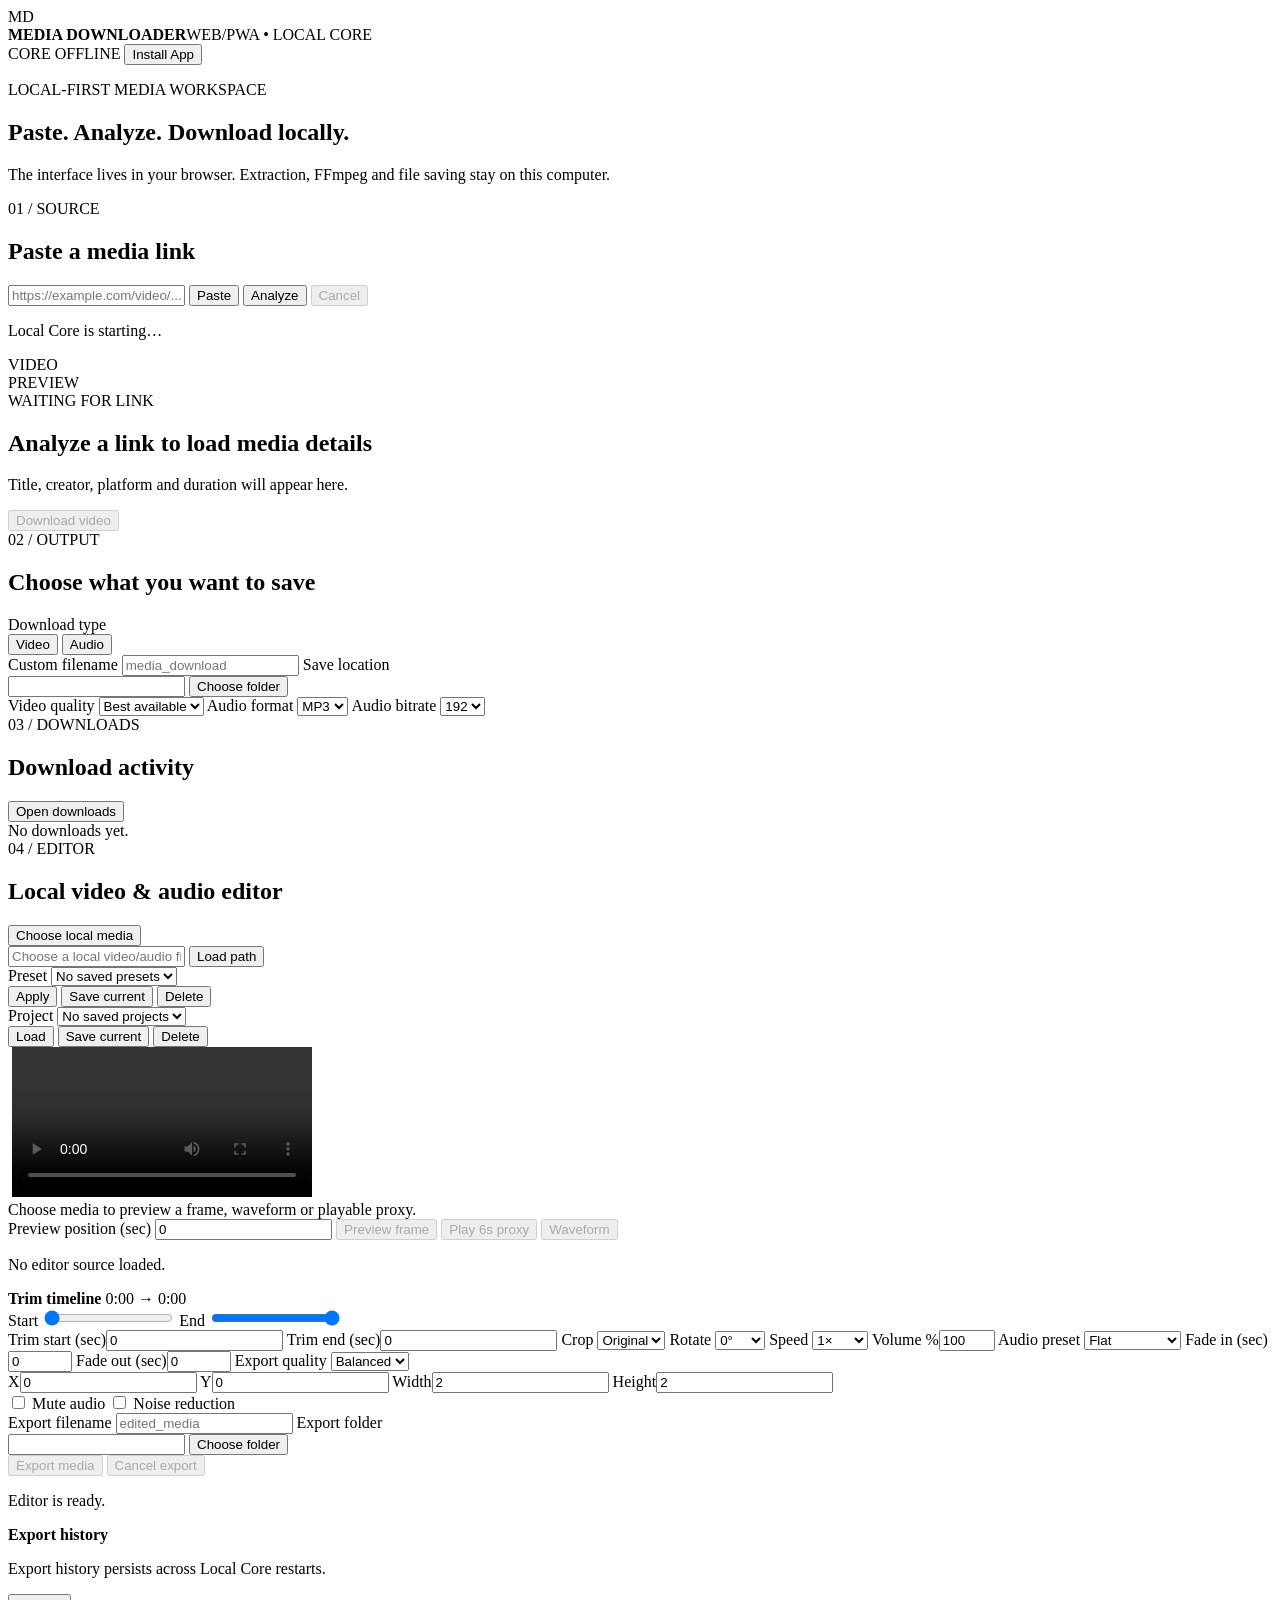
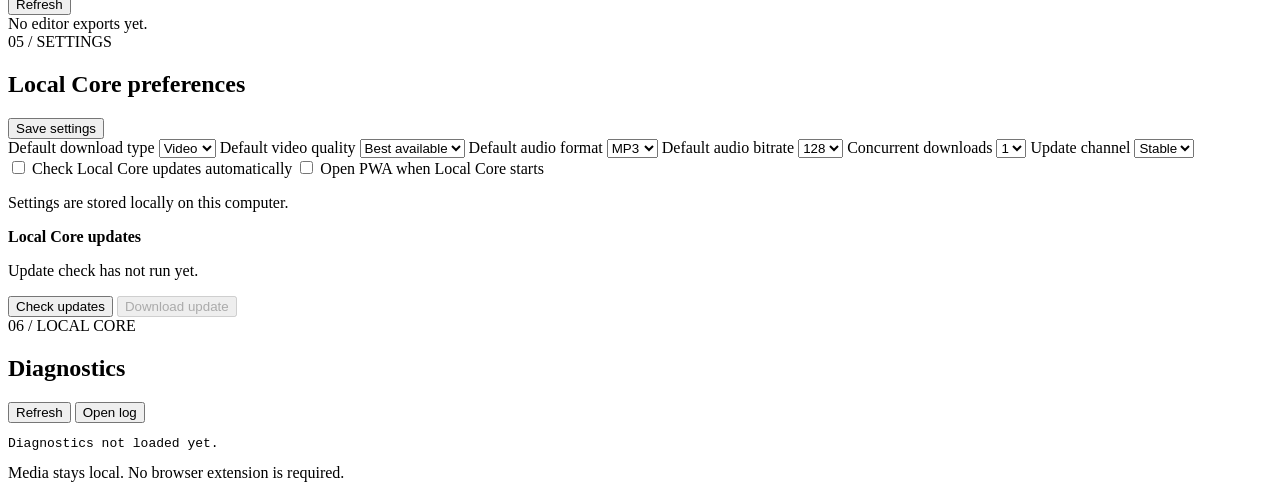
==== web_pwa/index.html @ ee3c769d "Phase 3C: add persistent editor projects, audio presets and visual crop Add reusable editor presets " ====
<!doctype html>
<html lang="en">
<head>
  <meta charset="utf-8" />
  <meta name="viewport" content="width=device-width,initial-scale=1,viewport-fit=cover" />
  <meta name="theme-color" content="#0b1323" />
  <meta name="description" content="Local-first Media Downloader PWA" />
  <link rel="manifest" href="/manifest.webmanifest" />
  <link rel="icon" href="/icon.svg" type="image/svg+xml" />
  <link rel="stylesheet" href="/styles.css" />
  <title>Media Downloader</title>
</head>
<body>
  <header class="topbar">
    <div class="brand">
      <div class="brandmark">MD</div>
      <div><strong>MEDIA DOWNLOADER</strong><span>WEB/PWA • LOCAL CORE</span></div>
    </div>
    <div class="top-actions">
      <span id="coreBadge" class="badge offline">CORE OFFLINE</span>
      <button id="installBtn" class="secondary hidden">Install App</button>
    </div>
  </header>

  <main class="shell">
    <section class="hero">
      <p class="eyebrow">LOCAL-FIRST MEDIA WORKSPACE</p>
      <h1>Paste. Analyze. Download locally.</h1>
      <p>The interface lives in your browser. Extraction, FFmpeg and file saving stay on this computer.</p>
    </section>

    <section class="card">
      <div class="section-head"><span>01 / SOURCE</span><h2>Paste a media link</h2></div>
      <div class="url-row">
        <input id="urlInput" type="url" placeholder="https://example.com/video/..." autocomplete="off" />
        <button id="pasteBtn" class="secondary">Paste</button>
        <button id="analyzeBtn" class="primary">Analyze</button>
        <button id="cancelAnalyzeBtn" class="secondary danger" disabled>Cancel</button>
      </div>
      <p id="analysisStatus" class="status-text">Local Core is starting…</p>
    </section>

    <section id="mediaCard" class="card media-card muted-card">
      <div class="preview" id="preview"><span>VIDEO<br/>PREVIEW</span></div>
      <div class="media-copy">
        <span id="mediaBadge" class="pill">WAITING FOR LINK</span>
        <h2 id="mediaTitle">Analyze a link to load media details</h2>
        <p id="mediaMeta">Title, creator, platform and duration will appear here.</p>
      </div>
      <button id="downloadBtn" class="download-cta" disabled>Download video</button>
    </section>

    <section class="card">
      <div class="section-head"><span>02 / OUTPUT</span><h2>Choose what you want to save</h2></div>
      <div class="settings-grid">
        <div>
          <label>Download type</label>
          <div class="segmented">
            <button id="videoMode" class="active">Video</button>
            <button id="audioMode">Audio</button>
          </div>
          <label>Custom filename</label>
          <input id="filenameInput" placeholder="media_download" />
          <label>Save location</label>
          <div class="folder-row">
            <input id="downloadDirInput" />
            <button id="chooseFolderBtn" class="secondary">Choose folder</button>
          </div>
        </div>
        <div class="settings-panel">
          <label>Video quality</label>
          <select id="qualitySelect"><option>Best available</option></select>
          <label>Audio format</label>
          <select id="audioFormatSelect"><option>MP3</option><option>M4A</option><option>WAV</option></select>
          <label>Audio bitrate</label>
          <select id="audioQualitySelect"><option>128</option><option selected>192</option><option>256</option><option>320</option></select>
        </div>
      </div>
    </section>

    <section class="card">
      <div class="downloads-head">
        <div class="section-head"><span>03 / DOWNLOADS</span><h2>Download activity</h2></div>
        <button id="openDownloadsBtn" class="secondary">Open downloads</button>
      </div>
      <div id="downloadsList" class="downloads-list">
        <div class="empty">No downloads yet.</div>
      </div>
    </section>

    <section id="editorCard" class="card">
      <div class="downloads-head">
        <div class="section-head"><span>04 / EDITOR</span><h2>Local video & audio editor</h2></div>
        <button id="chooseEditorFileBtn" class="primary">Choose local media</button>
      </div>

      <div class="editor-source-row">
        <input id="editorSourcePath" placeholder="Choose a local video/audio file or edit a completed download" />
        <button id="loadEditorPathBtn" class="secondary">Load path</button>
      </div>

      <div class="editor-library-bar">
        <div>
          <label>Preset</label>
          <select id="editorPresetSelect"><option value="">No saved presets</option></select>
          <div class="library-actions">
            <button id="applyEditorPresetBtn" class="secondary">Apply</button>
            <button id="saveEditorPresetBtn" class="secondary">Save current</button>
            <button id="deleteEditorPresetBtn" class="secondary danger">Delete</button>
          </div>
        </div>
        <div>
          <label>Project</label>
          <select id="editorProjectSelect"><option value="">No saved projects</option></select>
          <div class="library-actions">
            <button id="loadEditorProjectBtn" class="secondary">Load</button>
            <button id="saveEditorProjectBtn" class="secondary">Save current</button>
            <button id="deleteEditorProjectBtn" class="secondary danger">Delete</button>
          </div>
        </div>
      </div>

      <div class="editor-layout">
        <div class="editor-visual">
          <div id="editorPreviewShell" class="editor-preview-shell">
            <img id="editorPreviewImage" alt="" class="hidden" />
            <video id="editorPreviewVideo" class="hidden" controls playsinline preload="metadata"></video>
            <div id="editorCropOverlay" class="crop-overlay hidden" aria-label="Custom crop selection">
              <span class="crop-handle nw" data-crop-handle="nw"></span>
              <span class="crop-handle ne" data-crop-handle="ne"></span>
              <span class="crop-handle sw" data-crop-handle="sw"></span>
              <span class="crop-handle se" data-crop-handle="se"></span>
            </div>
            <div id="editorPreviewPlaceholder">Choose media to preview a frame, waveform or playable proxy.</div>
          </div>
          <div class="editor-preview-actions">
            <label>Preview position (sec)
              <input id="editorPreviewPosition" type="number" min="0" step="0.1" value="0" />
            </label>
            <button id="editorPreviewBtn" class="secondary" disabled>Preview frame</button>
            <button id="editorProxyBtn" class="secondary" disabled>Play 6s proxy</button>
            <button id="editorWaveformBtn" class="secondary" disabled>Waveform</button>
          </div>
          <p id="editorSourceMeta" class="status-text">No editor source loaded.</p>
        </div>

        <div class="editor-controls">
          <div class="timeline-panel">
            <div class="timeline-head">
              <strong>Trim timeline</strong>
              <span id="editorTimelineSummary">0:00 → 0:00</span>
            </div>
            <label>Start
              <input id="editorStartRange" type="range" min="0" max="1" step="0.05" value="0" />
            </label>
            <label>End
              <input id="editorEndRange" type="range" min="0" max="1" step="0.05" value="1" />
            </label>
          </div>

          <div class="editor-control-grid">
            <label>Trim start (sec)<input id="editorStart" type="number" min="0" step="0.1" value="0" /></label>
            <label>Trim end (sec)<input id="editorEnd" type="number" min="0" step="0.1" value="0" /></label>
            <label>Crop
              <select id="editorCrop">
                <option>Original</option><option>16:9</option><option>9:16</option><option>1:1</option><option>4:5</option><option>Custom</option>
              </select>
            </label>
            <label>Rotate
              <select id="editorRotate"><option>0°</option><option>90°</option><option>180°</option><option>270°</option></select>
            </label>
            <label>Speed
              <select id="editorSpeed"><option value="0.5">0.5×</option><option value="0.75">0.75×</option><option value="1" selected>1×</option><option value="1.25">1.25×</option><option value="1.5">1.5×</option><option value="2">2×</option></select>
            </label>
            <label>Volume %<input id="editorVolume" type="number" min="0" max="200" step="5" value="100" /></label>
            <label>Audio preset
              <select id="editorAudioPreset">
                <option>Flat</option><option>Voice Clarity</option><option>Bass Boost</option><option>Podcast</option><option>Music</option><option>Normalize</option>
              </select>
            </label>
            <label>Fade in (sec)<input id="editorFadeIn" type="number" min="0" max="60" step="0.1" value="0" /></label>
            <label>Fade out (sec)<input id="editorFadeOut" type="number" min="0" max="60" step="0.1" value="0" /></label>
            <label>Export quality
              <select id="editorQuality"><option>High</option><option selected>Balanced</option><option>Small</option></select>
            </label>
          </div>

          <div id="editorCustomCropPanel" class="custom-crop-panel hidden">
            <label>X<input id="editorCropX" type="number" min="0" step="2" value="0" /></label>
            <label>Y<input id="editorCropY" type="number" min="0" step="2" value="0" /></label>
            <label>Width<input id="editorCropWidth" type="number" min="2" step="2" value="2" /></label>
            <label>Height<input id="editorCropHeight" type="number" min="2" step="2" value="2" /></label>
          </div>

          <div class="editor-check-row">
            <label class="editor-check"><input id="editorMute" type="checkbox" /> Mute audio</label>
            <label class="editor-check"><input id="editorNoiseReduction" type="checkbox" /> Noise reduction</label>
          </div>

          <label>Export filename</label>
          <input id="editorOutputName" placeholder="edited_media" />

          <label>Export folder</label>
          <div class="folder-row">
            <input id="editorOutputDir" />
            <button id="chooseEditorOutputBtn" class="secondary">Choose folder</button>
          </div>

          <div class="editor-export-actions">
            <button id="editorExportBtn" class="download-cta" disabled>Export media</button>
            <button id="editorCancelExportBtn" class="secondary danger" disabled>Cancel export</button>
          </div>
          <div class="progress editor-export-progress"><span id="editorExportProgressBar" style="width:0%"></span></div>
          <p id="editorStatus" class="status-text">Editor is ready.</p>
        </div>
      </div>

      <div class="editor-history-head">
        <div>
          <strong>Export history</strong>
          <p>Export history persists across Local Core restarts.</p>
        </div>
        <button id="refreshEditorExportsBtn" class="secondary">Refresh</button>
      </div>
      <div id="editorExportsList" class="downloads-list editor-exports-list">
        <div class="empty">No editor exports yet.</div>
      </div>
    </section>

    <section class="card">
      <div class="downloads-head">
        <div class="section-head"><span>05 / SETTINGS</span><h2>Local Core preferences</h2></div>
        <button id="saveCoreSettingsBtn" class="primary">Save settings</button>
      </div>
      <div class="core-settings-grid">
        <label>Default download type
          <select id="defaultModeSelect"><option>Video</option><option>Audio</option></select>
        </label>
        <label>Default video quality
          <select id="defaultVideoQualitySelect">
            <option>Best available</option><option>1080p</option><option>720p</option><option>480p</option><option>360p</option>
          </select>
        </label>
        <label>Default audio format
          <select id="defaultAudioFormatSelect"><option>MP3</option><option>M4A</option><option>WAV</option></select>
        </label>
        <label>Default audio bitrate
          <select id="defaultAudioQualitySelect"><option>128</option><option>192</option><option>256</option><option>320</option></select>
        </label>
        <label>Concurrent downloads
          <select id="maxDownloadsSelect"><option>1</option><option>2</option><option>3</option><option>4</option><option>5</option><option>6</option></select>
        </label>
        <label>Update channel
          <select id="updateChannelSelect"><option value="stable">Stable</option><option value="beta">Beta</option></select>
        </label>
      </div>
      <div class="toggle-row">
        <label><input id="autoUpdateCheck" type="checkbox" /> Check Local Core updates automatically</label>
        <label><input id="openBrowserCheck" type="checkbox" /> Open PWA when Local Core starts</label>
      </div>
      <p id="settingsStatus" class="status-text">Settings are stored locally on this computer.</p>

      <div class="update-panel">
        <div>
          <strong>Local Core updates</strong>
          <p id="coreUpdateStatus">Update check has not run yet.</p>
        </div>
        <div class="diag-actions">
          <button id="checkCoreUpdateBtn" class="secondary">Check updates</button>
          <button id="downloadCoreUpdateBtn" class="secondary" disabled>Download update</button>
        </div>
      </div>
    </section>

    <section class="card compact-card">
      <div class="downloads-head">
        <div class="section-head"><span>06 / LOCAL CORE</span><h2>Diagnostics</h2></div>
        <div class="diag-actions">
          <button id="refreshDiagnosticsBtn" class="secondary">Refresh</button>
          <button id="openLogBtn" class="secondary">Open log</button>
        </div>
      </div>
      <pre id="diagnosticsBox" class="diagnostics-box">Diagnostics not loaded yet.</pre>
    </section>

    <footer>Media stays local. No browser extension is required.</footer>
  </main>

  <script type="module" src="/app.js"></script>
</body>
</html>
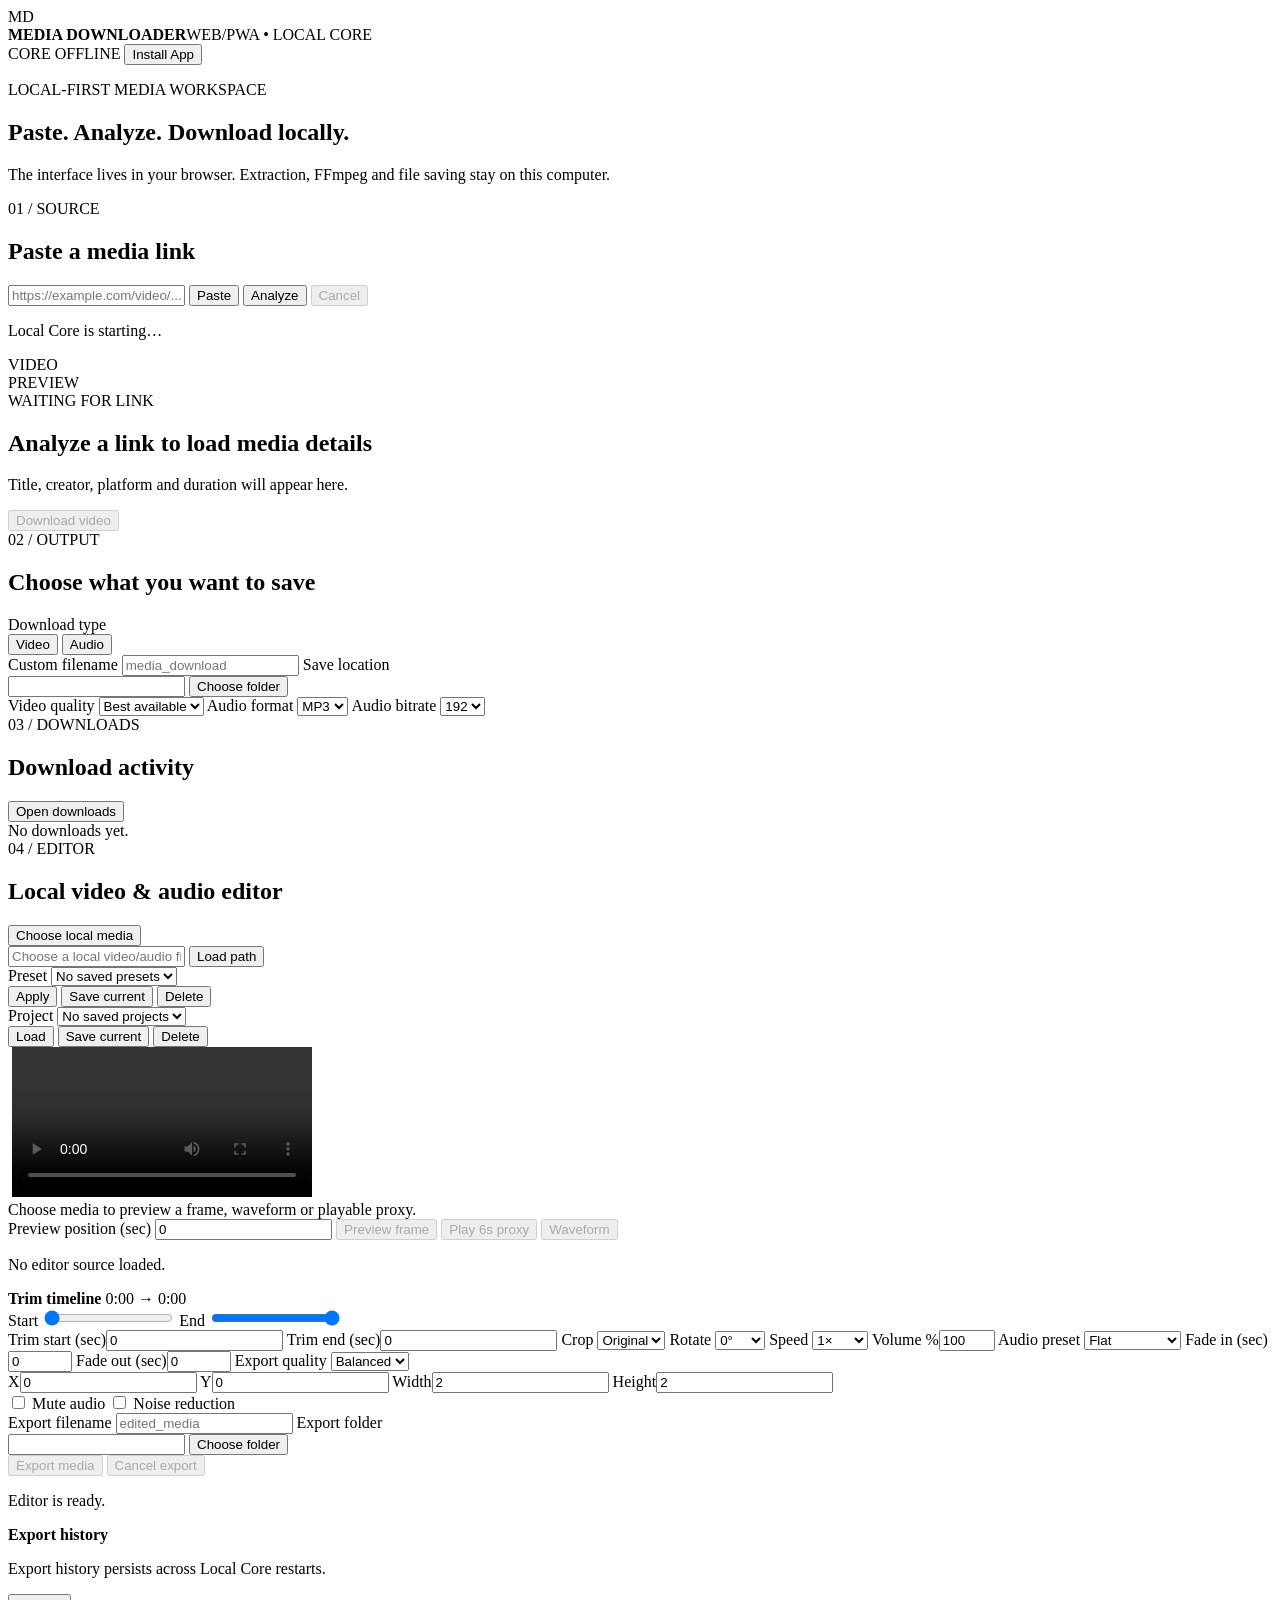
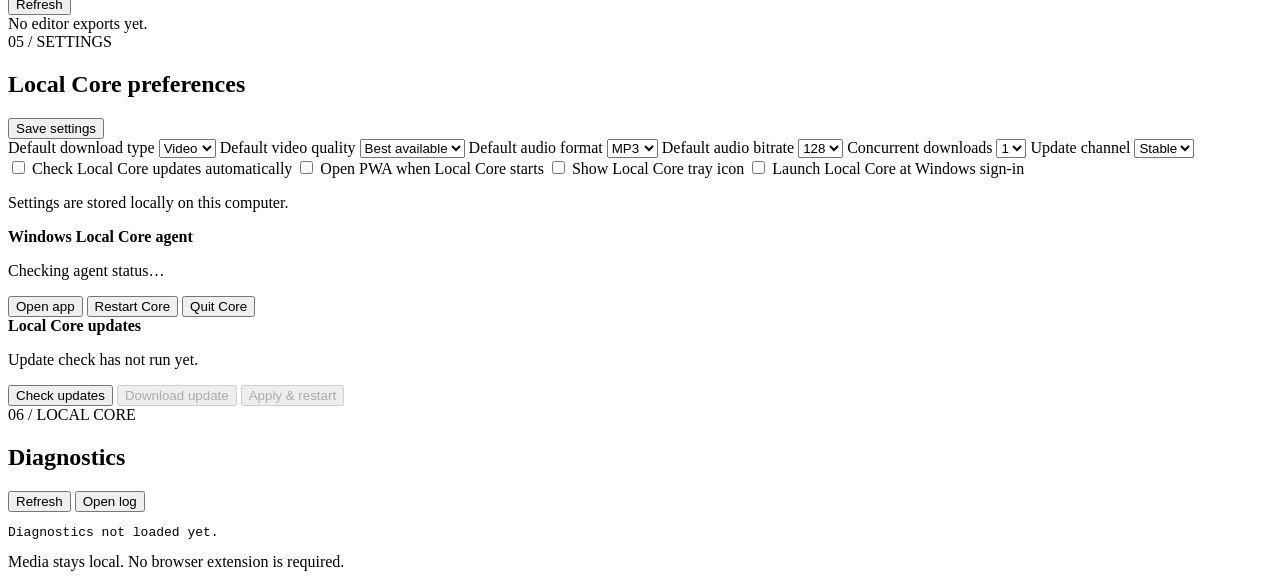
==== commit 7a494a44: "Phase 4A: package Local Core as supervised Windows agent Add the standalone MediaDownloaderCore agen" ====
--- a/web_pwa/index.html
+++ b/web_pwa/index.html
@@ -257,8 +257,22 @@
       <div class="toggle-row">
         <label><input id="autoUpdateCheck" type="checkbox" /> Check Local Core updates automatically</label>
         <label><input id="openBrowserCheck" type="checkbox" /> Open PWA when Local Core starts</label>
+        <label><input id="trayIconCheck" type="checkbox" /> Show Local Core tray icon</label>
+        <label><input id="launchAtLoginCheck" type="checkbox" /> Launch Local Core at Windows sign-in</label>
       </div>
       <p id="settingsStatus" class="status-text">Settings are stored locally on this computer.</p>
+
+      <div class="agent-panel">
+        <div>
+          <strong>Windows Local Core agent</strong>
+          <p id="agentStatus">Checking agent status…</p>
+        </div>
+        <div class="diag-actions">
+          <button id="openAgentAppBtn" class="secondary">Open app</button>
+          <button id="restartAgentBtn" class="secondary">Restart Core</button>
+          <button id="quitAgentBtn" class="secondary danger">Quit Core</button>
+        </div>
+      </div>
 
       <div class="update-panel">
         <div>
@@ -268,6 +282,7 @@
         <div class="diag-actions">
           <button id="checkCoreUpdateBtn" class="secondary">Check updates</button>
           <button id="downloadCoreUpdateBtn" class="secondary" disabled>Download update</button>
+          <button id="applyCoreUpdateBtn" class="primary" disabled>Apply & restart</button>
         </div>
       </div>
     </section>
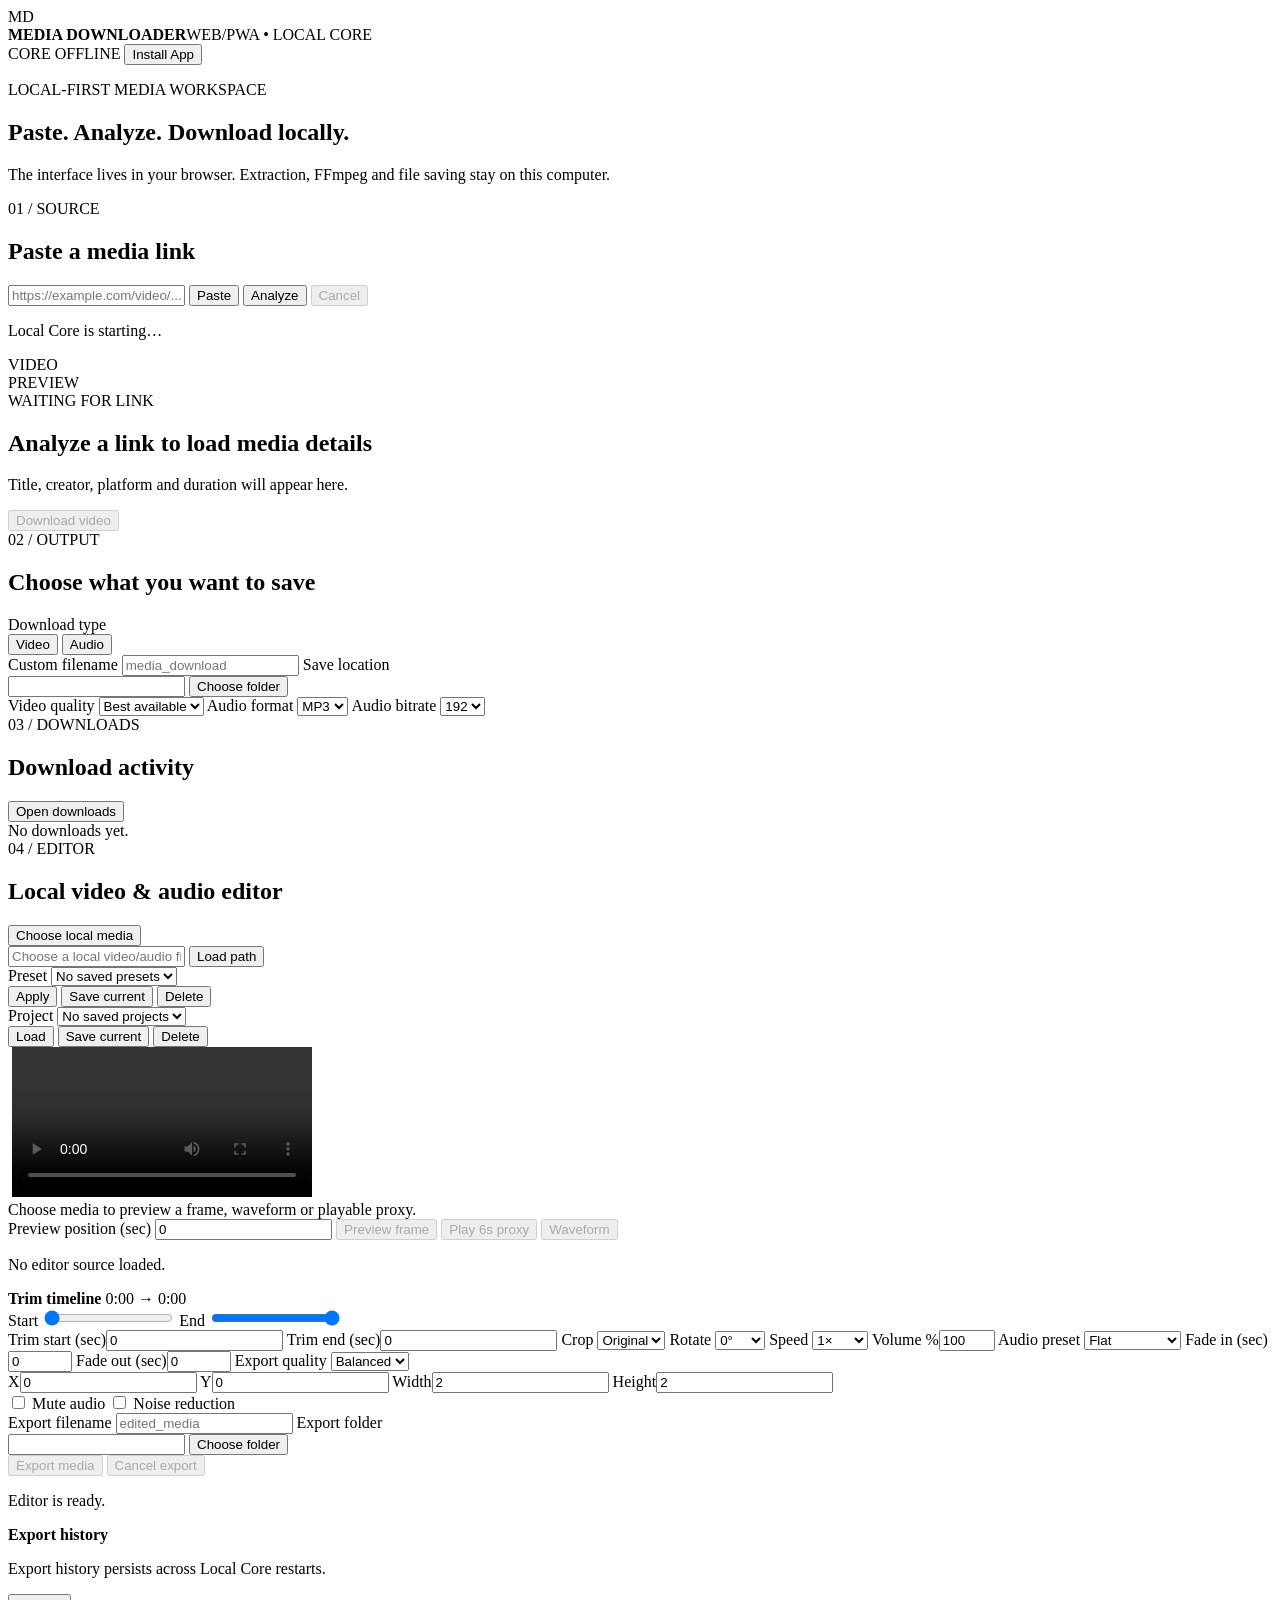
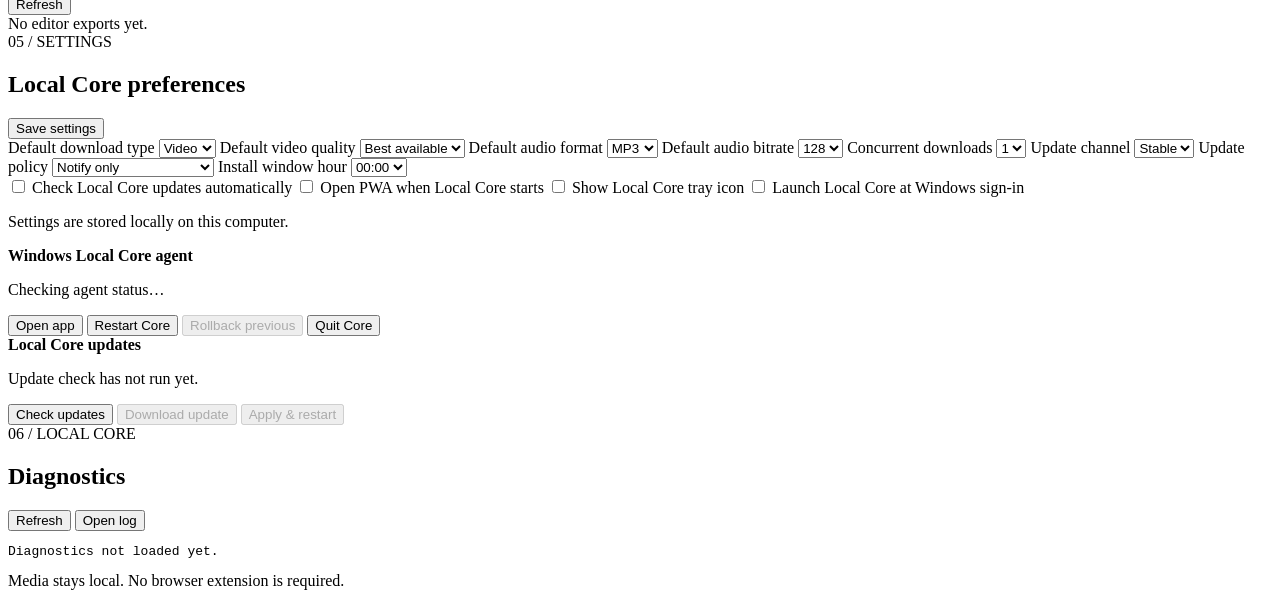
==== commit 693c84ff: "Phase 4B: add unattended updates and health rollback Add notify/download/install update policies wit" ====
--- a/web_pwa/index.html
+++ b/web_pwa/index.html
@@ -253,6 +253,23 @@
         <label>Update channel
           <select id="updateChannelSelect"><option value="stable">Stable</option><option value="beta">Beta</option></select>
         </label>
+        <label>Update policy
+          <select id="updatePolicySelect">
+            <option value="notify">Notify only</option>
+            <option value="download">Auto-download</option>
+            <option value="install">Auto-download & install</option>
+          </select>
+        </label>
+        <label>Install window hour
+          <select id="updateInstallHourSelect">
+            <option value="0">00:00</option><option value="1">01:00</option><option value="2">02:00</option><option value="3">03:00</option>
+            <option value="4">04:00</option><option value="5">05:00</option><option value="6">06:00</option><option value="7">07:00</option>
+            <option value="8">08:00</option><option value="9">09:00</option><option value="10">10:00</option><option value="11">11:00</option>
+            <option value="12">12:00</option><option value="13">13:00</option><option value="14">14:00</option><option value="15">15:00</option>
+            <option value="16">16:00</option><option value="17">17:00</option><option value="18">18:00</option><option value="19">19:00</option>
+            <option value="20">20:00</option><option value="21">21:00</option><option value="22">22:00</option><option value="23">23:00</option>
+          </select>
+        </label>
       </div>
       <div class="toggle-row">
         <label><input id="autoUpdateCheck" type="checkbox" /> Check Local Core updates automatically</label>
@@ -270,6 +287,7 @@
         <div class="diag-actions">
           <button id="openAgentAppBtn" class="secondary">Open app</button>
           <button id="restartAgentBtn" class="secondary">Restart Core</button>
+          <button id="rollbackCoreBtn" class="secondary danger" disabled>Rollback previous</button>
           <button id="quitAgentBtn" class="secondary danger">Quit Core</button>
         </div>
       </div>
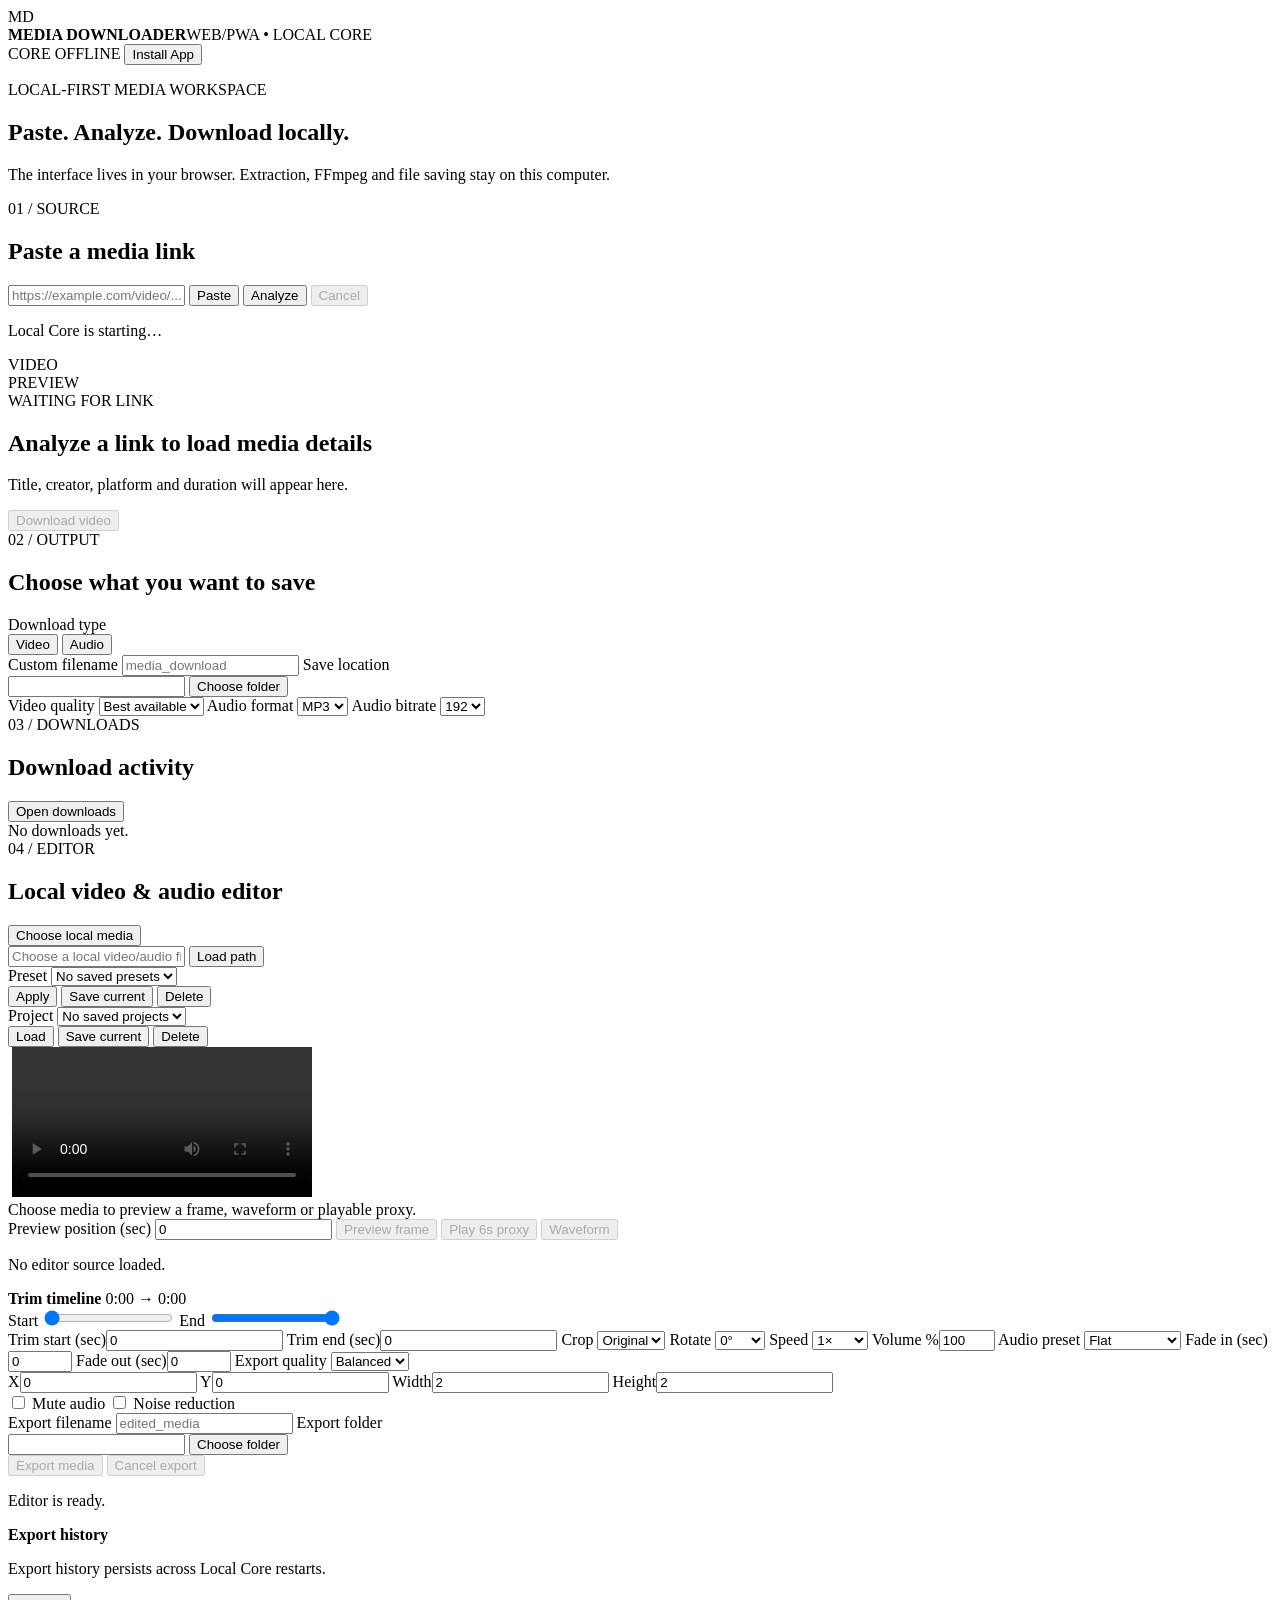
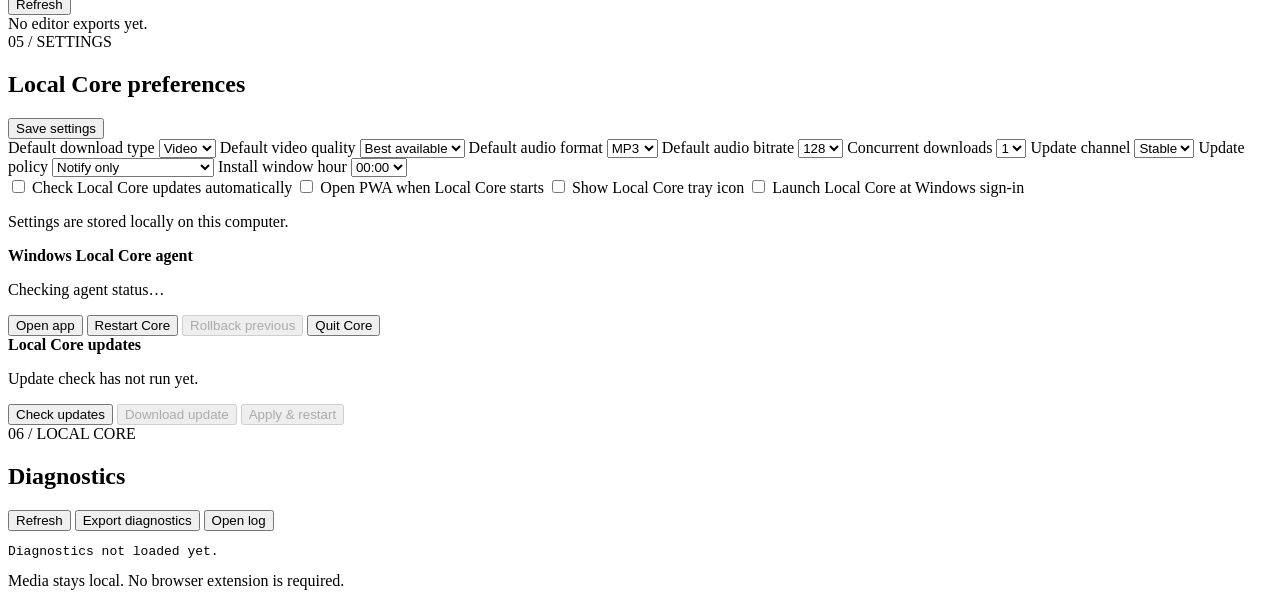
==== commit 11294e3c: "Phase 5A: harden downloads, recovery and diagnostics Resume interrupted download jobs after Local Co" ====
--- a/web_pwa/index.html
+++ b/web_pwa/index.html
@@ -310,6 +310,7 @@
         <div class="section-head"><span>06 / LOCAL CORE</span><h2>Diagnostics</h2></div>
         <div class="diag-actions">
           <button id="refreshDiagnosticsBtn" class="secondary">Refresh</button>
+          <button id="exportDiagnosticsBtn" class="secondary">Export diagnostics</button>
           <button id="openLogBtn" class="secondary">Open log</button>
         </div>
       </div>
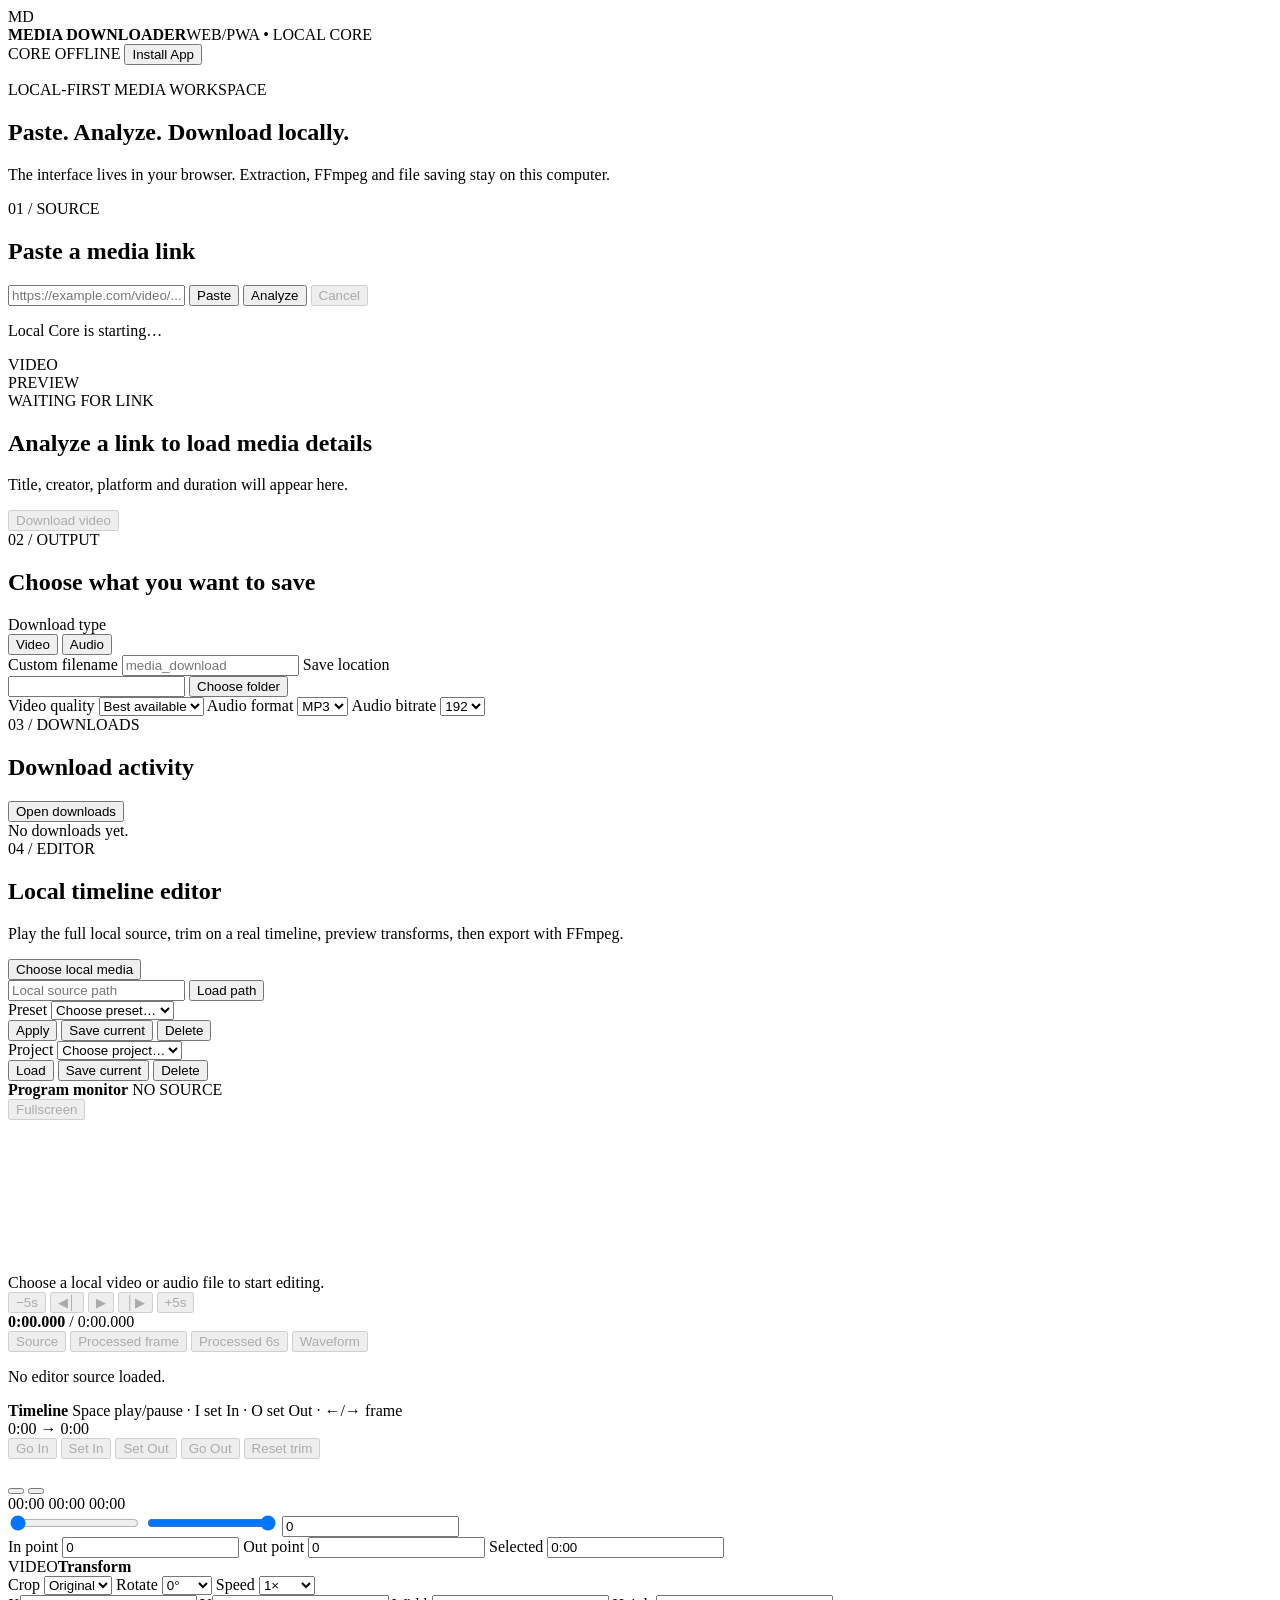
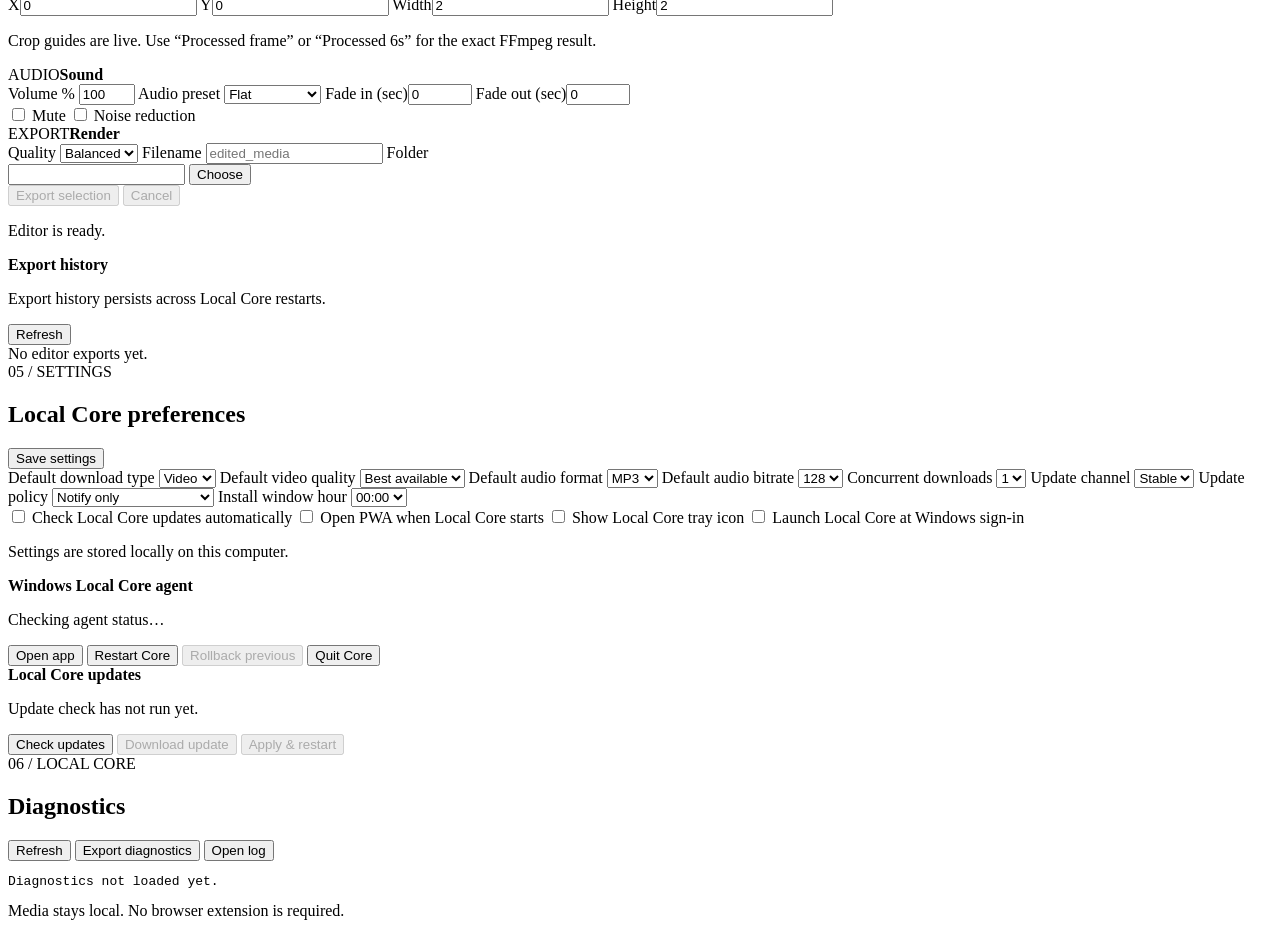
==== commit edebb07c: "Phase 3D: rebuild editor as a real timeline workspace Replace the form-style editor with full local " ====
--- a/web_pwa/index.html
+++ b/web_pwa/index.html
@@ -88,21 +88,25 @@
       </div>
     </section>
 
-    <section id="editorCard" class="card">
-      <div class="downloads-head">
-        <div class="section-head"><span>04 / EDITOR</span><h2>Local video & audio editor</h2></div>
+    <section id="editorCard" class="card editor-card">
+      <div class="downloads-head editor-titlebar">
+        <div class="section-head">
+          <span>04 / EDITOR</span>
+          <h2>Local timeline editor</h2>
+          <p class="editor-subtitle">Play the full local source, trim on a real timeline, preview transforms, then export with FFmpeg.</p>
+        </div>
         <button id="chooseEditorFileBtn" class="primary">Choose local media</button>
       </div>
 
       <div class="editor-source-row">
-        <input id="editorSourcePath" placeholder="Choose a local video/audio file or edit a completed download" />
+        <input id="editorSourcePath" placeholder="Local source path" />
         <button id="loadEditorPathBtn" class="secondary">Load path</button>
       </div>
 
       <div class="editor-library-bar">
         <div>
           <label>Preset</label>
-          <select id="editorPresetSelect"><option value="">No saved presets</option></select>
+          <select id="editorPresetSelect"><option value="">Choose preset…</option></select>
           <div class="library-actions">
             <button id="applyEditorPresetBtn" class="secondary">Apply</button>
             <button id="saveEditorPresetBtn" class="secondary">Save current</button>
@@ -111,7 +115,7 @@
         </div>
         <div>
           <label>Project</label>
-          <select id="editorProjectSelect"><option value="">No saved projects</option></select>
+          <select id="editorProjectSelect"><option value="">Choose project…</option></select>
           <div class="library-actions">
             <button id="loadEditorProjectBtn" class="secondary">Load</button>
             <button id="saveEditorProjectBtn" class="secondary">Save current</button>
@@ -120,99 +124,174 @@
         </div>
       </div>
 
-      <div class="editor-layout">
-        <div class="editor-visual">
-          <div id="editorPreviewShell" class="editor-preview-shell">
-            <img id="editorPreviewImage" alt="" class="hidden" />
-            <video id="editorPreviewVideo" class="hidden" controls playsinline preload="metadata"></video>
-            <div id="editorCropOverlay" class="crop-overlay hidden" aria-label="Custom crop selection">
-              <span class="crop-handle nw" data-crop-handle="nw"></span>
-              <span class="crop-handle ne" data-crop-handle="ne"></span>
-              <span class="crop-handle sw" data-crop-handle="sw"></span>
-              <span class="crop-handle se" data-crop-handle="se"></span>
-            </div>
-            <div id="editorPreviewPlaceholder">Choose media to preview a frame, waveform or playable proxy.</div>
-          </div>
-          <div class="editor-preview-actions">
-            <label>Preview position (sec)
-              <input id="editorPreviewPosition" type="number" min="0" step="0.1" value="0" />
-            </label>
-            <button id="editorPreviewBtn" class="secondary" disabled>Preview frame</button>
-            <button id="editorProxyBtn" class="secondary" disabled>Play 6s proxy</button>
-            <button id="editorWaveformBtn" class="secondary" disabled>Waveform</button>
-          </div>
-          <p id="editorSourceMeta" class="status-text">No editor source loaded.</p>
-        </div>
-
-        <div class="editor-controls">
-          <div class="timeline-panel">
+      <div class="editor-workspace">
+        <div class="editor-main">
+          <div class="editor-monitor">
+            <div class="editor-monitor-head">
+              <div>
+                <strong>Program monitor</strong>
+                <span id="editorPlayerModeBadge">NO SOURCE</span>
+              </div>
+              <button id="editorFullscreenBtn" class="secondary editor-icon-btn" disabled title="Fullscreen">Fullscreen</button>
+            </div>
+
+            <div id="editorPreviewShell" class="editor-preview-shell editor-program-monitor">
+              <div id="editorMediaLayer" class="editor-media-layer">
+                <img id="editorPreviewImage" alt="" class="hidden" />
+                <video id="editorPreviewVideo" class="hidden" playsinline preload="metadata"></video>
+                <div id="editorCropOverlay" class="crop-overlay hidden" aria-label="Crop selection">
+                  <span class="crop-handle nw" data-crop-handle="nw"></span>
+                  <span class="crop-handle ne" data-crop-handle="ne"></span>
+                  <span class="crop-handle sw" data-crop-handle="sw"></span>
+                  <span class="crop-handle se" data-crop-handle="se"></span>
+                </div>
+              </div>
+              <div id="editorPreviewPlaceholder">Choose a local video or audio file to start editing.</div>
+            </div>
+
+            <div class="editor-transport">
+              <div class="editor-transport-group">
+                <button id="editorSeekBackBtn" class="secondary editor-icon-btn" disabled title="Back 5 seconds">−5s</button>
+                <button id="editorStepBackBtn" class="secondary editor-icon-btn" disabled title="Previous frame">◀│</button>
+                <button id="editorPlayPauseBtn" class="primary editor-play-btn" disabled title="Play / Pause (Space)">▶</button>
+                <button id="editorStepForwardBtn" class="secondary editor-icon-btn" disabled title="Next frame">│▶</button>
+                <button id="editorSeekForwardBtn" class="secondary editor-icon-btn" disabled title="Forward 5 seconds">+5s</button>
+              </div>
+              <div class="editor-timecode">
+                <strong id="editorCurrentTime">0:00.000</strong>
+                <span>/</span>
+                <span id="editorDurationTime">0:00.000</span>
+              </div>
+              <div class="editor-transport-group">
+                <button id="editorSourceViewBtn" class="secondary" disabled>Source</button>
+                <button id="editorPreviewBtn" class="secondary" disabled>Processed frame</button>
+                <button id="editorProxyBtn" class="secondary" disabled>Processed 6s</button>
+                <button id="editorWaveformBtn" class="secondary" disabled>Waveform</button>
+              </div>
+            </div>
+
+            <p id="editorSourceMeta" class="status-text">No editor source loaded.</p>
+          </div>
+
+          <div class="timeline-panel editor-timeline-panel">
             <div class="timeline-head">
-              <strong>Trim timeline</strong>
+              <div>
+                <strong>Timeline</strong>
+                <span class="shortcut-hint">Space play/pause · I set In · O set Out · ←/→ frame</span>
+              </div>
               <span id="editorTimelineSummary">0:00 → 0:00</span>
             </div>
-            <label>Start
-              <input id="editorStartRange" type="range" min="0" max="1" step="0.05" value="0" />
-            </label>
-            <label>End
-              <input id="editorEndRange" type="range" min="0" max="1" step="0.05" value="1" />
-            </label>
-          </div>
-
-          <div class="editor-control-grid">
-            <label>Trim start (sec)<input id="editorStart" type="number" min="0" step="0.1" value="0" /></label>
-            <label>Trim end (sec)<input id="editorEnd" type="number" min="0" step="0.1" value="0" /></label>
-            <label>Crop
-              <select id="editorCrop">
-                <option>Original</option><option>16:9</option><option>9:16</option><option>1:1</option><option>4:5</option><option>Custom</option>
-              </select>
-            </label>
-            <label>Rotate
-              <select id="editorRotate"><option>0°</option><option>90°</option><option>180°</option><option>270°</option></select>
-            </label>
-            <label>Speed
-              <select id="editorSpeed"><option value="0.5">0.5×</option><option value="0.75">0.75×</option><option value="1" selected>1×</option><option value="1.25">1.25×</option><option value="1.5">1.5×</option><option value="2">2×</option></select>
-            </label>
-            <label>Volume %<input id="editorVolume" type="number" min="0" max="200" step="5" value="100" /></label>
-            <label>Audio preset
-              <select id="editorAudioPreset">
-                <option>Flat</option><option>Voice Clarity</option><option>Bass Boost</option><option>Podcast</option><option>Music</option><option>Normalize</option>
-              </select>
-            </label>
-            <label>Fade in (sec)<input id="editorFadeIn" type="number" min="0" max="60" step="0.1" value="0" /></label>
-            <label>Fade out (sec)<input id="editorFadeOut" type="number" min="0" max="60" step="0.1" value="0" /></label>
-            <label>Export quality
+
+            <div class="editor-timeline-tools">
+              <button id="editorGoInBtn" class="secondary" disabled>Go In</button>
+              <button id="editorSetInBtn" class="secondary" disabled>Set In</button>
+              <button id="editorSetOutBtn" class="secondary" disabled>Set Out</button>
+              <button id="editorGoOutBtn" class="secondary" disabled>Go Out</button>
+              <button id="editorResetTrimBtn" class="secondary" disabled>Reset trim</button>
+            </div>
+
+            <div id="editorTimeline" class="editor-timeline" aria-label="Editor timeline">
+              <div class="editor-timeline-base"></div>
+              <img id="editorTimelineWaveform" class="editor-timeline-waveform hidden" alt="" />
+              <div id="editorTimelineOutsideLeft" class="editor-timeline-outside"></div>
+              <div id="editorTimelineSelection" class="editor-timeline-selection"></div>
+              <div id="editorTimelineOutsideRight" class="editor-timeline-outside"></div>
+              <button id="editorTimelineInHandle" class="editor-trim-handle in" type="button" aria-label="Trim in"></button>
+              <button id="editorTimelineOutHandle" class="editor-trim-handle out" type="button" aria-label="Trim out"></button>
+              <div id="editorTimelinePlayhead" class="editor-playhead"><span></span></div>
+            </div>
+
+            <div class="editor-timeline-timebar">
+              <span>00:00</span>
+              <span id="editorTimelineMidTime">00:00</span>
+              <span id="editorTimelineEndTime">00:00</span>
+            </div>
+
+            <input id="editorStartRange" class="hidden" type="range" min="0" max="1" step="0.01" value="0" />
+            <input id="editorEndRange" class="hidden" type="range" min="0" max="1" step="0.01" value="1" />
+            <input id="editorPreviewPosition" class="hidden" type="number" min="0" step="0.01" value="0" />
+
+            <div class="editor-trim-fields">
+              <label>In point
+                <input id="editorStart" type="number" min="0" step="0.01" value="0" />
+              </label>
+              <label>Out point
+                <input id="editorEnd" type="number" min="0" step="0.01" value="0" />
+              </label>
+              <label>Selected
+                <input id="editorSelectedDuration" type="text" value="0:00" readonly />
+              </label>
+            </div>
+          </div>
+        </div>
+
+        <aside class="editor-inspector">
+          <div class="editor-inspector-section">
+            <div class="editor-inspector-title"><span>VIDEO</span><strong>Transform</strong></div>
+            <div class="editor-control-grid editor-control-grid-2">
+              <label>Crop
+                <select id="editorCrop">
+                  <option>Original</option><option>16:9</option><option>9:16</option><option>1:1</option><option>4:5</option><option>Custom</option>
+                </select>
+              </label>
+              <label>Rotate
+                <select id="editorRotate"><option>0°</option><option>90°</option><option>180°</option><option>270°</option></select>
+              </label>
+              <label>Speed
+                <select id="editorSpeed"><option value="0.5">0.5×</option><option value="0.75">0.75×</option><option value="1" selected>1×</option><option value="1.25">1.25×</option><option value="1.5">1.5×</option><option value="2">2×</option></select>
+              </label>
+            </div>
+
+            <div id="editorCustomCropPanel" class="custom-crop-panel hidden">
+              <label>X<input id="editorCropX" type="number" min="0" step="2" value="0" /></label>
+              <label>Y<input id="editorCropY" type="number" min="0" step="2" value="0" /></label>
+              <label>Width<input id="editorCropWidth" type="number" min="2" step="2" value="2" /></label>
+              <label>Height<input id="editorCropHeight" type="number" min="2" step="2" value="2" /></label>
+            </div>
+            <p class="editor-help">Crop guides are live. Use “Processed frame” or “Processed 6s” for the exact FFmpeg result.</p>
+          </div>
+
+          <div class="editor-inspector-section">
+            <div class="editor-inspector-title"><span>AUDIO</span><strong>Sound</strong></div>
+            <div class="editor-control-grid editor-control-grid-2">
+              <label>Volume %
+                <input id="editorVolume" type="number" min="0" max="200" step="5" value="100" />
+              </label>
+              <label>Audio preset
+                <select id="editorAudioPreset">
+                  <option>Flat</option><option>Voice Clarity</option><option>Bass Boost</option><option>Podcast</option><option>Music</option><option>Normalize</option>
+                </select>
+              </label>
+              <label>Fade in (sec)<input id="editorFadeIn" type="number" min="0" max="60" step="0.1" value="0" /></label>
+              <label>Fade out (sec)<input id="editorFadeOut" type="number" min="0" max="60" step="0.1" value="0" /></label>
+            </div>
+            <div class="editor-check-row">
+              <label class="editor-check"><input id="editorMute" type="checkbox" /> Mute</label>
+              <label class="editor-check"><input id="editorNoiseReduction" type="checkbox" /> Noise reduction</label>
+            </div>
+          </div>
+
+          <div class="editor-inspector-section editor-export-section">
+            <div class="editor-inspector-title"><span>EXPORT</span><strong>Render</strong></div>
+            <label>Quality
               <select id="editorQuality"><option>High</option><option selected>Balanced</option><option>Small</option></select>
             </label>
-          </div>
-
-          <div id="editorCustomCropPanel" class="custom-crop-panel hidden">
-            <label>X<input id="editorCropX" type="number" min="0" step="2" value="0" /></label>
-            <label>Y<input id="editorCropY" type="number" min="0" step="2" value="0" /></label>
-            <label>Width<input id="editorCropWidth" type="number" min="2" step="2" value="2" /></label>
-            <label>Height<input id="editorCropHeight" type="number" min="2" step="2" value="2" /></label>
-          </div>
-
-          <div class="editor-check-row">
-            <label class="editor-check"><input id="editorMute" type="checkbox" /> Mute audio</label>
-            <label class="editor-check"><input id="editorNoiseReduction" type="checkbox" /> Noise reduction</label>
-          </div>
-
-          <label>Export filename</label>
-          <input id="editorOutputName" placeholder="edited_media" />
-
-          <label>Export folder</label>
-          <div class="folder-row">
-            <input id="editorOutputDir" />
-            <button id="chooseEditorOutputBtn" class="secondary">Choose folder</button>
-          </div>
-
-          <div class="editor-export-actions">
-            <button id="editorExportBtn" class="download-cta" disabled>Export media</button>
-            <button id="editorCancelExportBtn" class="secondary danger" disabled>Cancel export</button>
-          </div>
-          <div class="progress editor-export-progress"><span id="editorExportProgressBar" style="width:0%"></span></div>
-          <p id="editorStatus" class="status-text">Editor is ready.</p>
-        </div>
+            <label>Filename</label>
+            <input id="editorOutputName" placeholder="edited_media" />
+            <label>Folder</label>
+            <div class="folder-row">
+              <input id="editorOutputDir" />
+              <button id="chooseEditorOutputBtn" class="secondary">Choose</button>
+            </div>
+
+            <div class="editor-export-actions">
+              <button id="editorExportBtn" class="download-cta" disabled>Export selection</button>
+              <button id="editorCancelExportBtn" class="secondary danger" disabled>Cancel</button>
+            </div>
+            <div class="progress editor-export-progress"><span id="editorExportProgressBar" style="width:0%"></span></div>
+            <p id="editorStatus" class="status-text">Editor is ready.</p>
+          </div>
+        </aside>
       </div>
 
       <div class="editor-history-head">
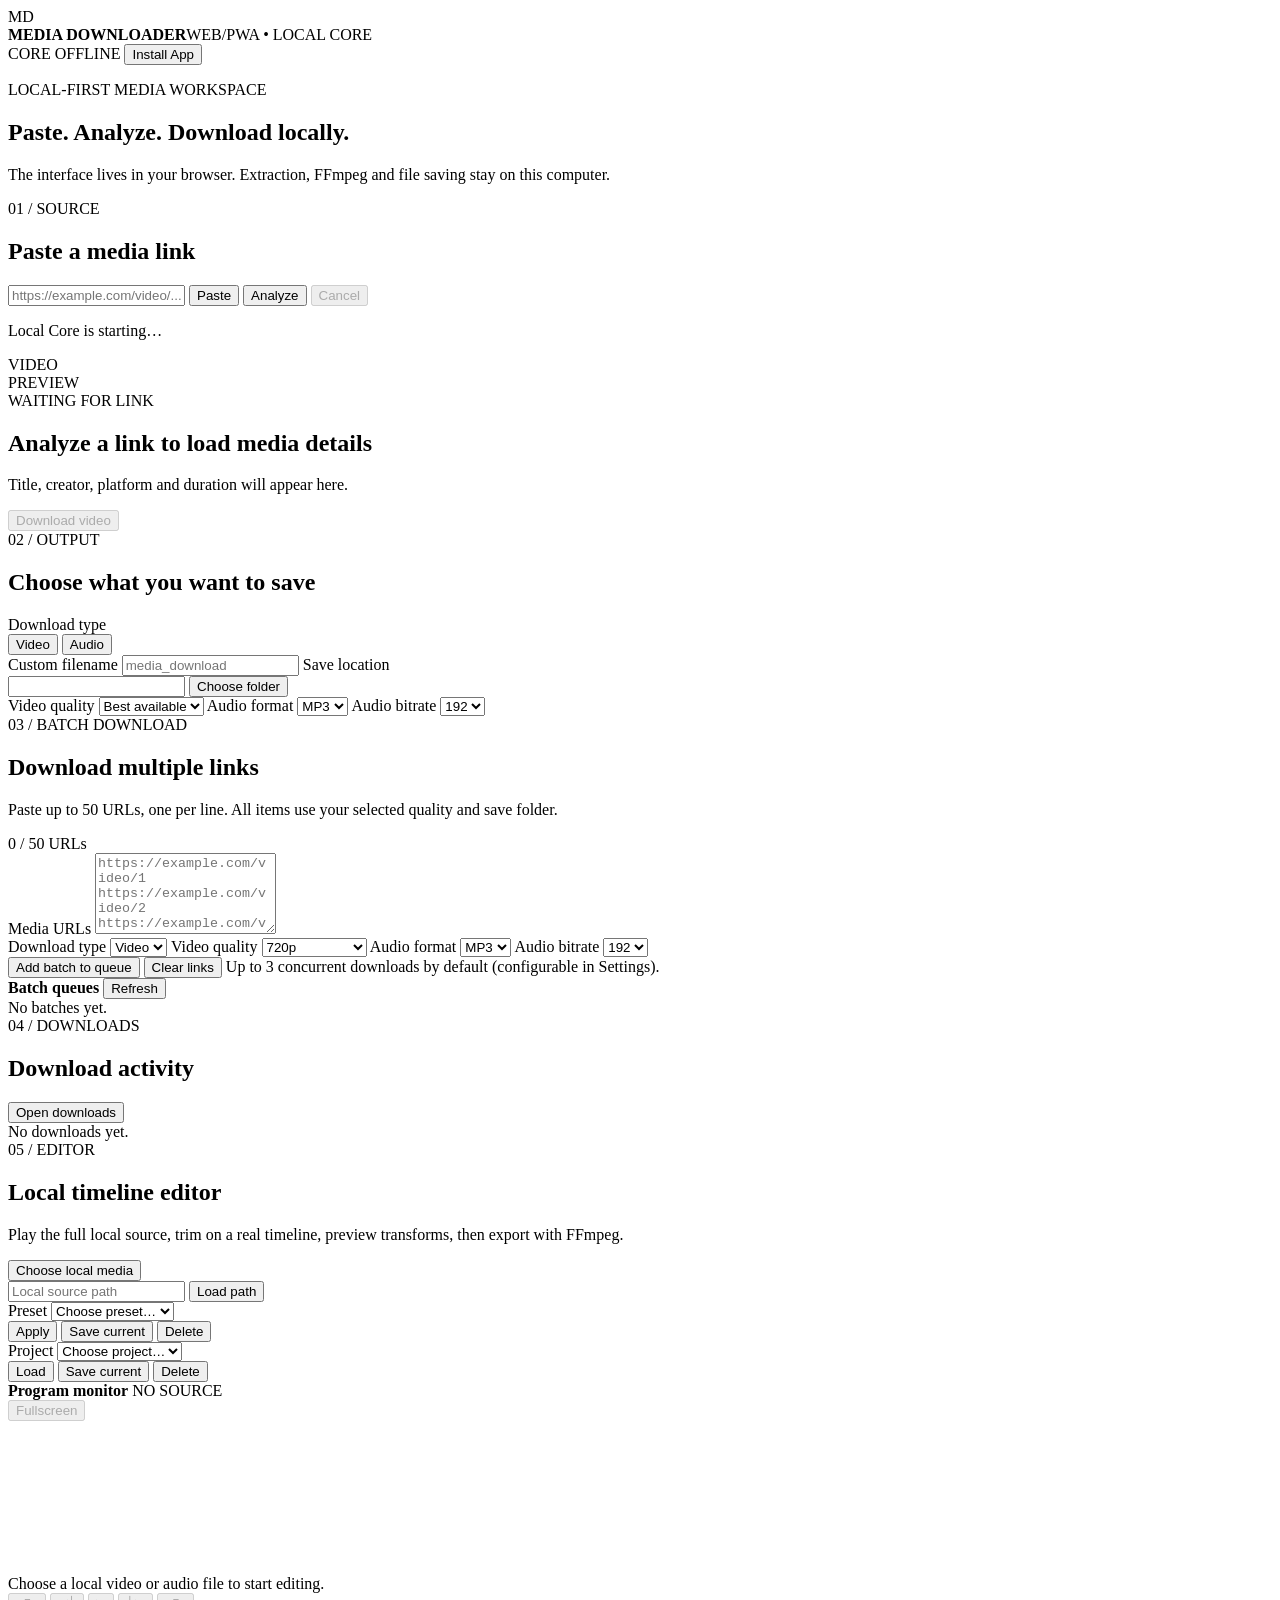
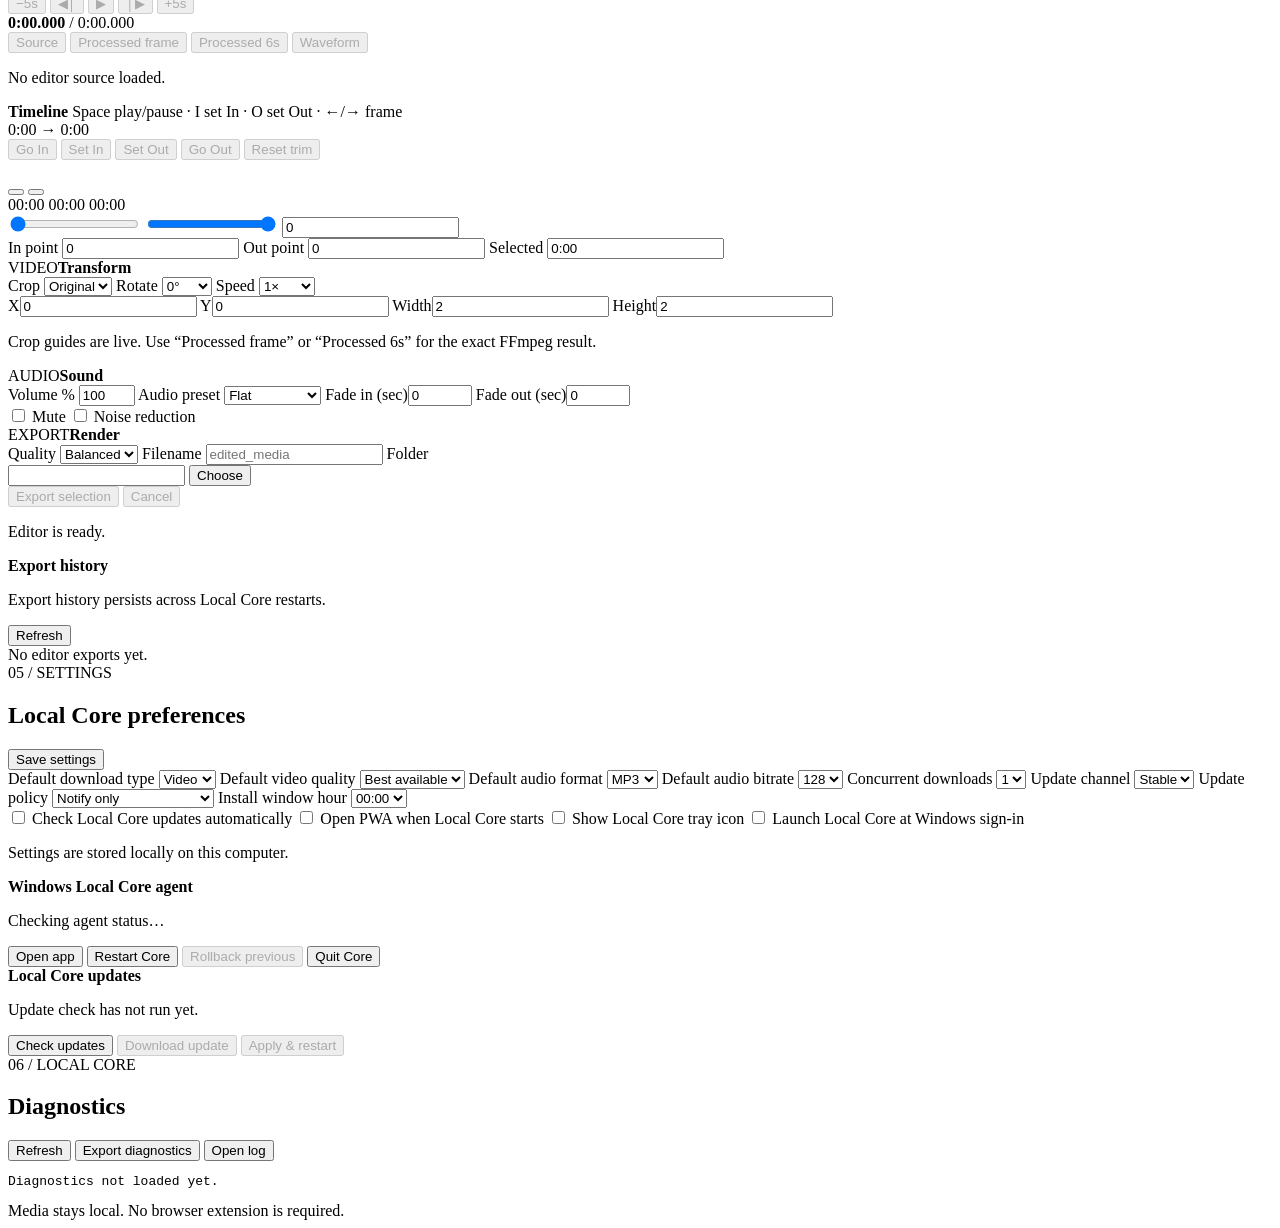
==== commit 77f245f4: "Add persistent batch download queues to Local Core and PWA Accept up to 50 unique URLs per batch, gr" ====
--- a/web_pwa/index.html
+++ b/web_pwa/index.html
@@ -78,9 +78,48 @@
       </div>
     </section>
 
+    <section id="batchCard" class="card batch-card">
+      <div class="downloads-head">
+        <div class="section-head">
+          <span>03 / BATCH DOWNLOAD</span>
+          <h2>Download multiple links</h2>
+          <p class="batch-help">Paste up to 50 URLs, one per line. All items use your selected quality and save folder.</p>
+        </div>
+        <span id="batchCount" class="pill">0 / 50 URLs</span>
+      </div>
+      <label class="batch-label" for="batchUrls">Media URLs</label>
+      <textarea id="batchUrls" rows="5" spellcheck="false" placeholder="https://example.com/video/1&#10;https://example.com/video/2&#10;https://example.com/video/3"></textarea>
+      <div class="batch-controls">
+        <label>Download type
+          <select id="batchMode"><option value="Video">Video</option><option value="Audio">Audio</option></select>
+        </label>
+        <label>Video quality
+          <select id="batchQuality">
+            <option>Best available</option><option>1080p</option><option selected>720p</option><option>480p</option><option>360p</option>
+          </select>
+        </label>
+        <label>Audio format
+          <select id="batchAudioFormat"><option>MP3</option><option>M4A</option><option>WAV</option></select>
+        </label>
+        <label>Audio bitrate
+          <select id="batchAudioQuality"><option>128</option><option selected>192</option><option>256</option><option>320</option></select>
+        </label>
+      </div>
+      <div class="batch-actions">
+        <button id="batchStartBtn" class="primary">Add batch to queue</button>
+        <button id="batchClearBtn" class="secondary">Clear links</button>
+        <span id="batchStatus" class="status-text" role="status">Up to 3 concurrent downloads by default (configurable in Settings).</span>
+      </div>
+      <div class="batch-history-header">
+        <strong>Batch queues</strong>
+        <button id="batchRefreshBtn" class="secondary mini">Refresh</button>
+      </div>
+      <div id="batchList" class="batch-list"><div class="empty">No batches yet.</div></div>
+    </section>
+
     <section class="card">
       <div class="downloads-head">
-        <div class="section-head"><span>03 / DOWNLOADS</span><h2>Download activity</h2></div>
+        <div class="section-head"><span>04 / DOWNLOADS</span><h2>Download activity</h2></div>
         <button id="openDownloadsBtn" class="secondary">Open downloads</button>
       </div>
       <div id="downloadsList" class="downloads-list">
@@ -91,7 +130,7 @@
     <section id="editorCard" class="card editor-card">
       <div class="downloads-head editor-titlebar">
         <div class="section-head">
-          <span>04 / EDITOR</span>
+          <span>05 / EDITOR</span>
           <h2>Local timeline editor</h2>
           <p class="editor-subtitle">Play the full local source, trim on a real timeline, preview transforms, then export with FFmpeg.</p>
         </div>
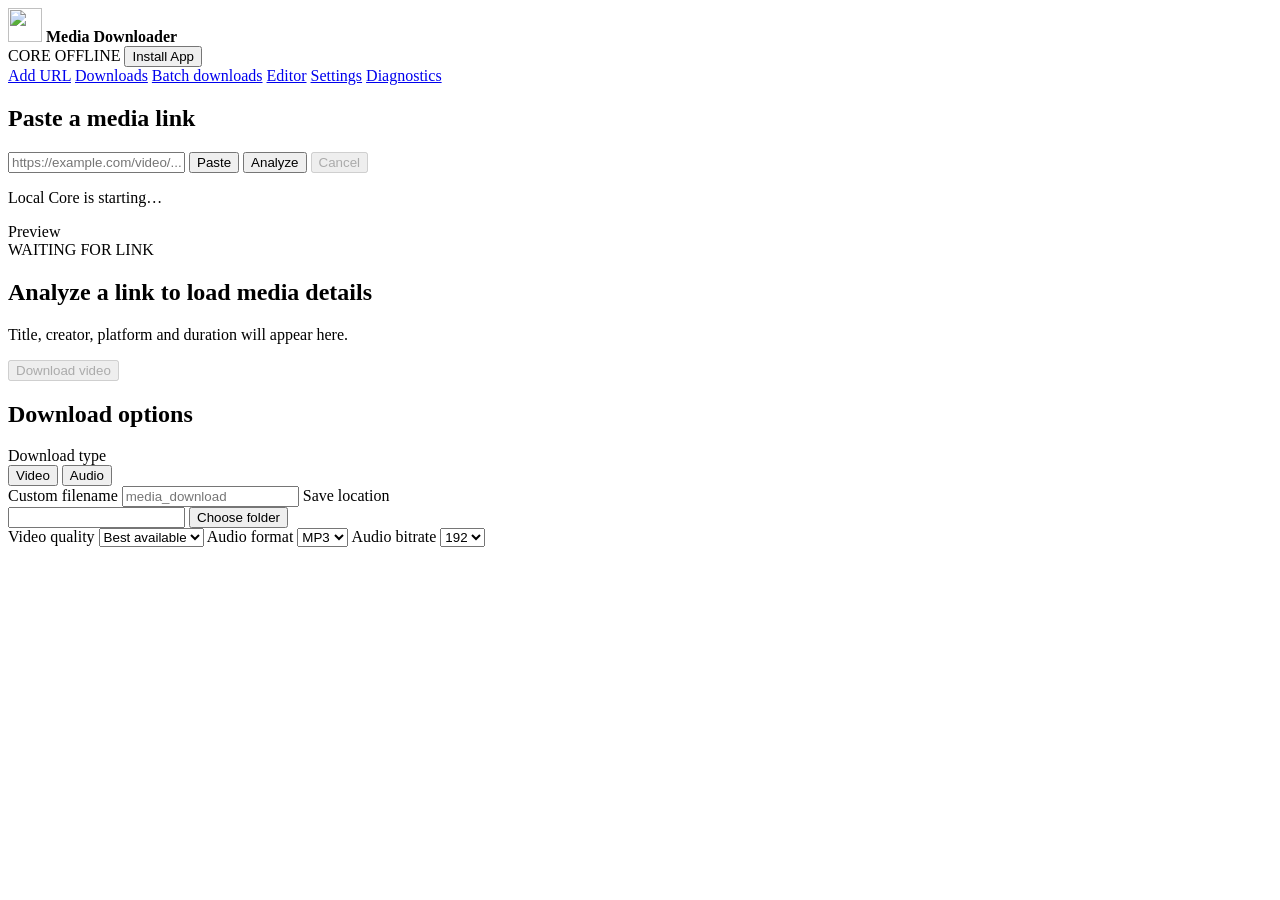
==== commit 5cca1ab6: "Give the web workspace responsive split navigation" ====
--- a/web_pwa/index.html
+++ b/web_pwa/index.html
@@ -3,7 +3,7 @@
 <head>
   <meta charset="utf-8" />
   <meta name="viewport" content="width=device-width,initial-scale=1,viewport-fit=cover" />
-  <meta name="theme-color" content="#0b1323" />
+  <meta name="theme-color" content="#17212b" />
   <meta name="description" content="Local-first Media Downloader PWA" />
   <link rel="manifest" href="/manifest.webmanifest" />
   <link rel="icon" href="/icon.svg" type="image/svg+xml" />
@@ -13,8 +13,8 @@
 <body>
   <header class="topbar">
     <div class="brand">
-      <div class="brandmark">MD</div>
-      <div><strong>MEDIA DOWNLOADER</strong><span>WEB/PWA • LOCAL CORE</span></div>
+      <img class="brandmark" src="/icon.svg" alt="" width="34" height="34" />
+      <strong>Media Downloader</strong>
     </div>
     <div class="top-actions">
       <span id="coreBadge" class="badge offline">CORE OFFLINE</span>
@@ -22,15 +22,19 @@
     </div>
   </header>
 
-  <main class="shell">
-    <section class="hero">
-      <p class="eyebrow">LOCAL-FIRST MEDIA WORKSPACE</p>
-      <h1>Paste. Analyze. Download locally.</h1>
-      <p>The interface lives in your browser. Extraction, FFmpeg and file saving stay on this computer.</p>
-    </section>
-
+  <div class="workspace">
+    <nav class="workspace-nav" aria-label="Media Downloader">
+      <a href="#new" aria-current="page">Add URL</a>
+      <a href="#downloads">Downloads</a>
+      <a href="#batch">Batch downloads</a>
+      <a href="#editor">Editor</a>
+      <a href="#settings">Settings</a>
+      <a href="#diagnostics">Diagnostics</a>
+    </nav>
+    <main class="shell">
+    <div id="new" data-pane="new">
     <section class="card">
-      <div class="section-head"><span>01 / SOURCE</span><h2>Paste a media link</h2></div>
+      <div class="section-head"><h2>Paste a media link</h2></div>
       <div class="url-row">
         <input id="urlInput" type="url" placeholder="https://example.com/video/..." autocomplete="off" />
         <button id="pasteBtn" class="secondary">Paste</button>
@@ -41,7 +45,7 @@
     </section>
 
     <section id="mediaCard" class="card media-card muted-card">
-      <div class="preview" id="preview"><span>VIDEO<br/>PREVIEW</span></div>
+      <div class="preview" id="preview"><span>Preview</span></div>
       <div class="media-copy">
         <span id="mediaBadge" class="pill">WAITING FOR LINK</span>
         <h2 id="mediaTitle">Analyze a link to load media details</h2>
@@ -51,7 +55,7 @@
     </section>
 
     <section class="card">
-      <div class="section-head"><span>02 / OUTPUT</span><h2>Choose what you want to save</h2></div>
+      <div class="section-head"><h2>Download options</h2></div>
       <div class="settings-grid">
         <div>
           <label>Download type</label>
@@ -78,10 +82,11 @@
       </div>
     </section>
 
-    <section id="batchCard" class="card batch-card">
+    </div>
+
+    <section id="batchCard" data-pane="batch" hidden class="card batch-card">
       <div class="downloads-head">
         <div class="section-head">
-          <span>03 / BATCH DOWNLOAD</span>
           <h2>Download multiple links</h2>
           <p class="batch-help">Paste up to 50 URLs, one per line. All items use your selected quality and save folder.</p>
         </div>
@@ -117,20 +122,20 @@
       <div id="batchList" class="batch-list"><div class="empty">No batches yet.</div></div>
     </section>
 
-    <section class="card">
+    <section id="downloads" data-pane="downloads" hidden class="card">
       <div class="downloads-head">
-        <div class="section-head"><span>04 / DOWNLOADS</span><h2>Download activity</h2></div>
+        <div class="section-head"><h2>Downloads</h2></div>
         <button id="openDownloadsBtn" class="secondary">Open downloads</button>
       </div>
+      <p id="downloadsStatus" class="status-text" role="status" hidden></p>
       <div id="downloadsList" class="downloads-list">
         <div class="empty">No downloads yet.</div>
       </div>
     </section>
 
-    <section id="editorCard" class="card editor-card">
+    <section id="editorCard" data-pane="editor" hidden class="card editor-card">
       <div class="downloads-head editor-titlebar">
         <div class="section-head">
-          <span>05 / EDITOR</span>
           <h2>Local timeline editor</h2>
           <p class="editor-subtitle">Play the full local source, trim on a real timeline, preview transforms, then export with FFmpeg.</p>
         </div>
@@ -345,9 +350,9 @@
       </div>
     </section>
 
-    <section class="card">
+    <section id="settings" data-pane="settings" hidden class="card">
       <div class="downloads-head">
-        <div class="section-head"><span>05 / SETTINGS</span><h2>Local Core preferences</h2></div>
+        <div class="section-head"><h2>Local Core settings</h2></div>
         <button id="saveCoreSettingsBtn" class="primary">Save settings</button>
       </div>
       <div class="core-settings-grid">
@@ -423,9 +428,9 @@
       </div>
     </section>
 
-    <section class="card compact-card">
+    <section id="diagnostics" data-pane="diagnostics" hidden class="card compact-card">
       <div class="downloads-head">
-        <div class="section-head"><span>06 / LOCAL CORE</span><h2>Diagnostics</h2></div>
+        <div class="section-head"><h2>Diagnostics</h2></div>
         <div class="diag-actions">
           <button id="refreshDiagnosticsBtn" class="secondary">Refresh</button>
           <button id="exportDiagnosticsBtn" class="secondary">Export diagnostics</button>
@@ -435,8 +440,8 @@
       <pre id="diagnosticsBox" class="diagnostics-box">Diagnostics not loaded yet.</pre>
     </section>
 
-    <footer>Media stays local. No browser extension is required.</footer>
-  </main>
+    </main>
+  </div>
 
   <script type="module" src="/app.js"></script>
 </body>
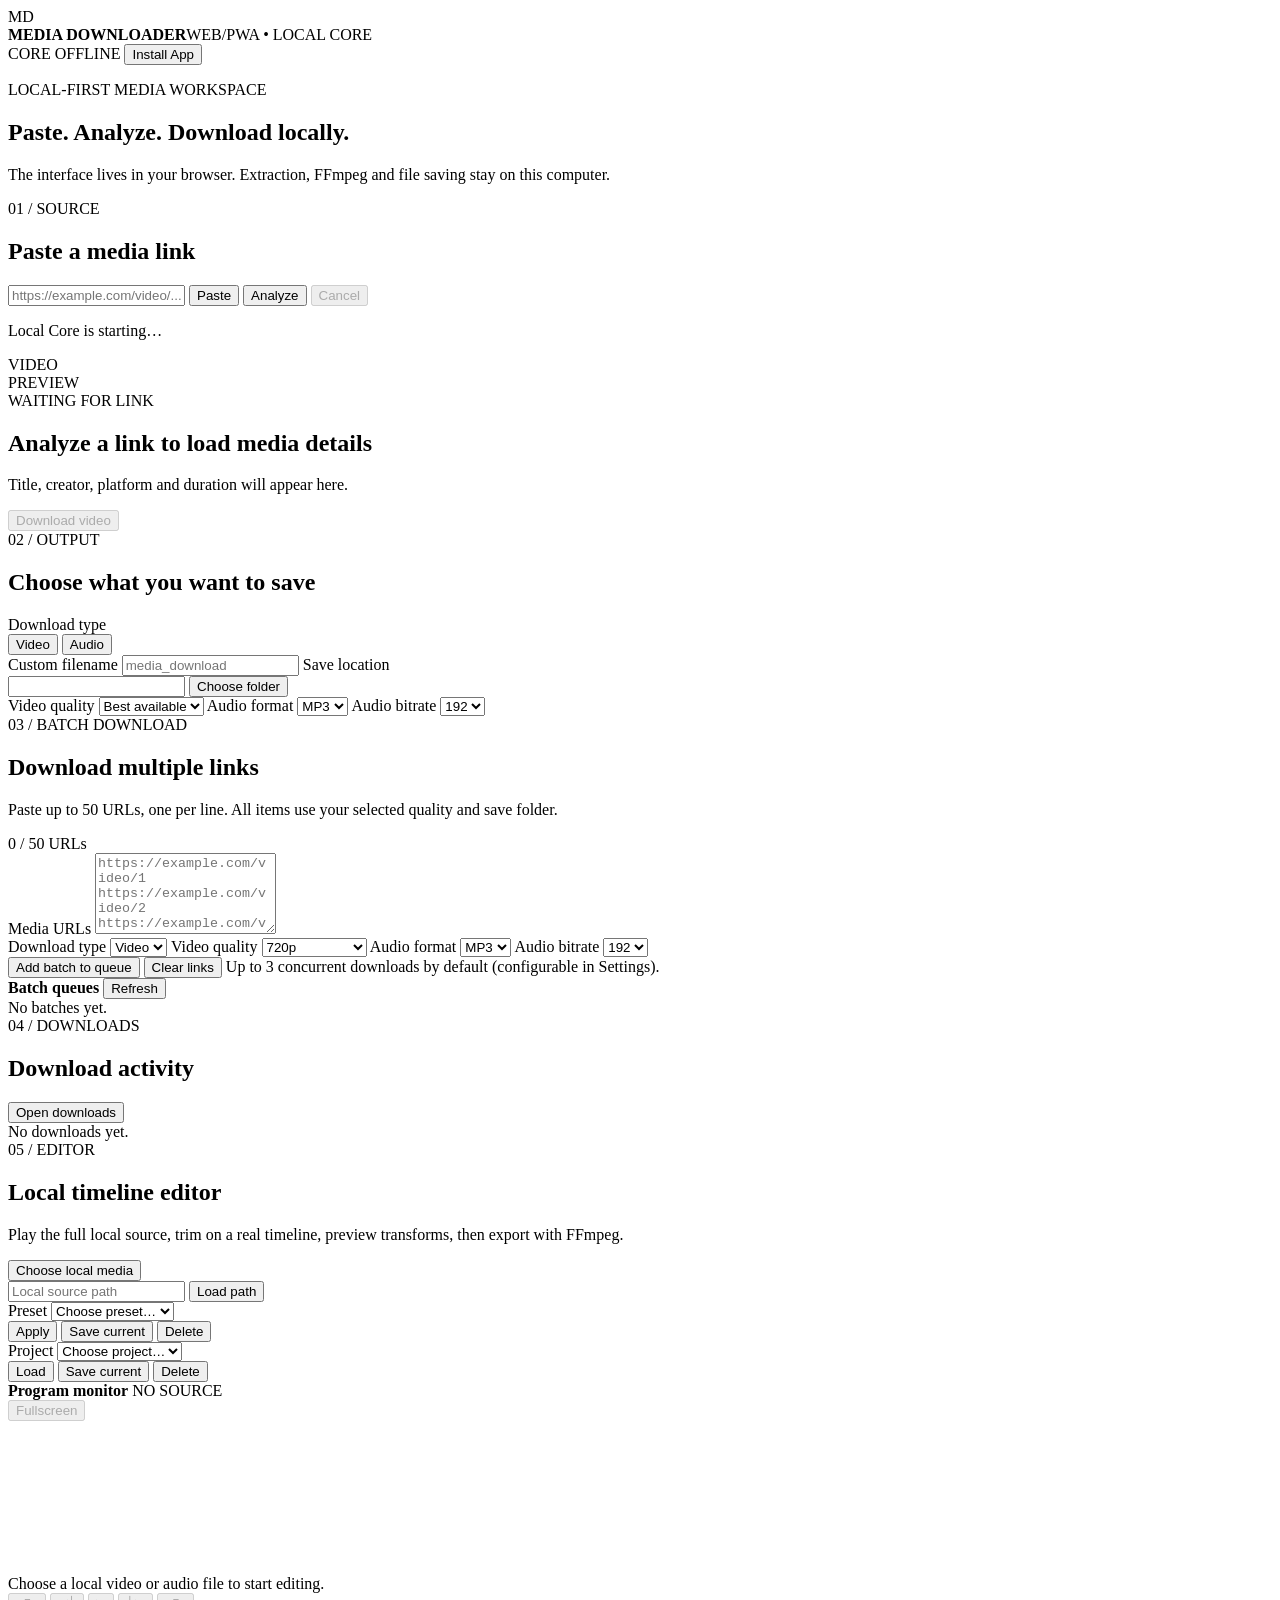
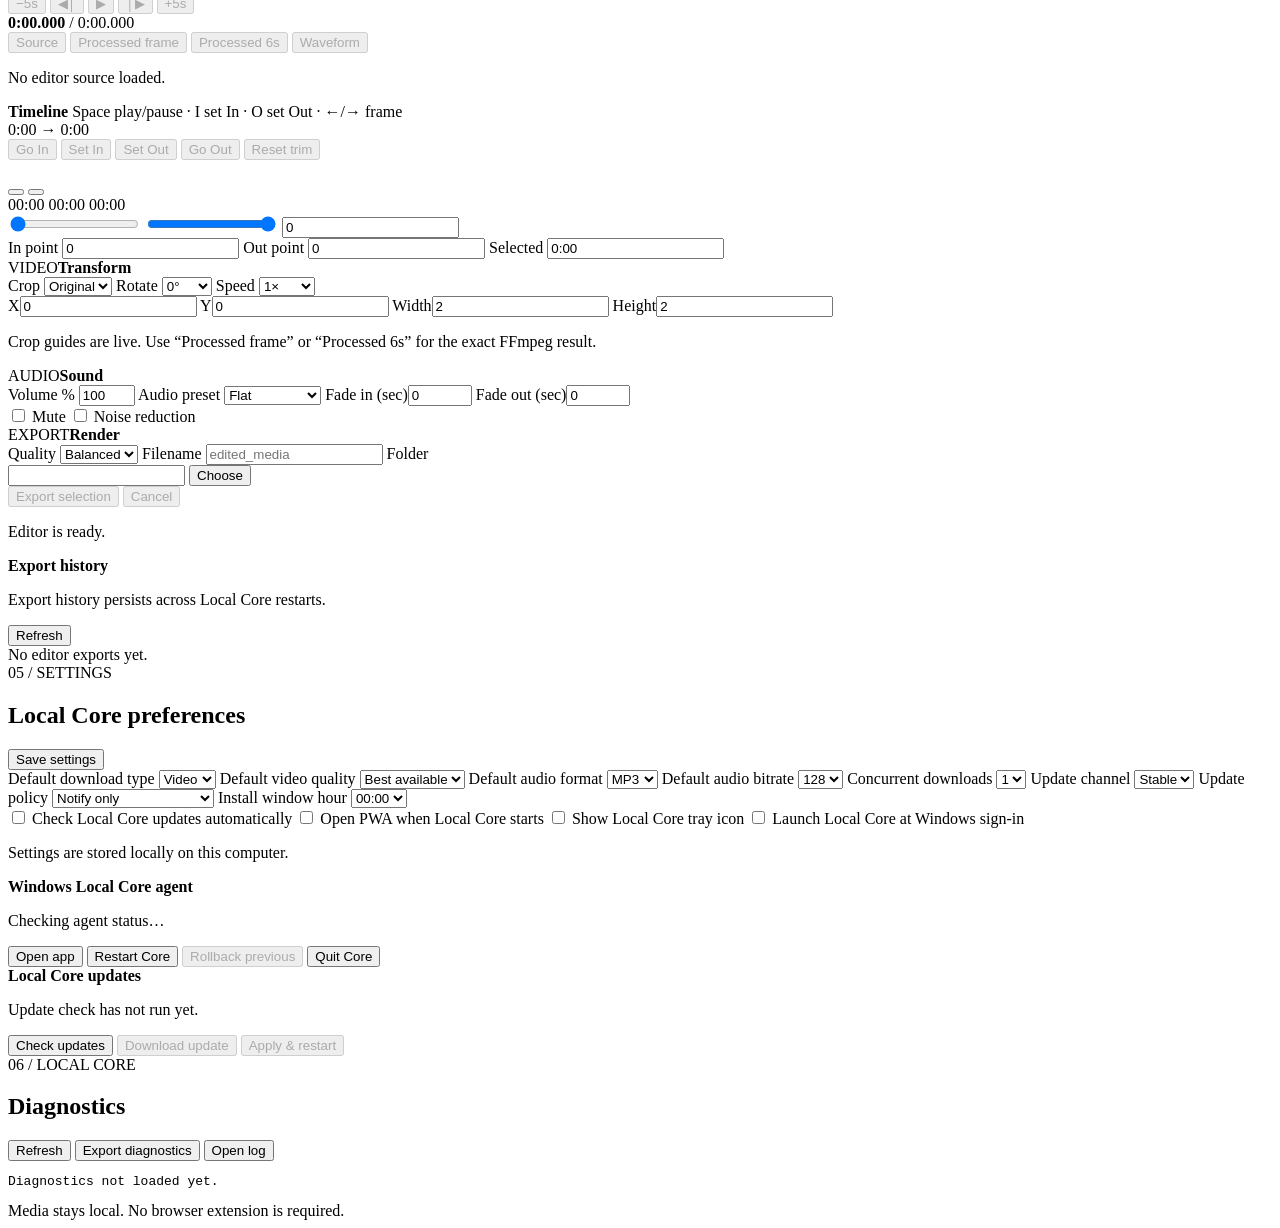
==== commit 2d408767: "Merge pull request #49 from umar-vai/claude/vigilant-pasteur-fbsrh9 Release 6.0.1: cancel cleanup fi" ====
--- a/web_pwa/index.html
+++ b/web_pwa/index.html
@@ -3,7 +3,7 @@
 <head>
   <meta charset="utf-8" />
   <meta name="viewport" content="width=device-width,initial-scale=1,viewport-fit=cover" />
-  <meta name="theme-color" content="#17212b" />
+  <meta name="theme-color" content="#0b1323" />
   <meta name="description" content="Local-first Media Downloader PWA" />
   <link rel="manifest" href="/manifest.webmanifest" />
   <link rel="icon" href="/icon.svg" type="image/svg+xml" />
@@ -13,8 +13,8 @@
 <body>
   <header class="topbar">
     <div class="brand">
-      <img class="brandmark" src="/icon.svg" alt="" width="34" height="34" />
-      <strong>Media Downloader</strong>
+      <div class="brandmark">MD</div>
+      <div><strong>MEDIA DOWNLOADER</strong><span>WEB/PWA • LOCAL CORE</span></div>
     </div>
     <div class="top-actions">
       <span id="coreBadge" class="badge offline">CORE OFFLINE</span>
@@ -22,19 +22,15 @@
     </div>
   </header>
 
-  <div class="workspace">
-    <nav class="workspace-nav" aria-label="Media Downloader">
-      <a href="#new" aria-current="page">Add URL</a>
-      <a href="#downloads">Downloads</a>
-      <a href="#batch">Batch downloads</a>
-      <a href="#editor">Editor</a>
-      <a href="#settings">Settings</a>
-      <a href="#diagnostics">Diagnostics</a>
-    </nav>
-    <main class="shell">
-    <div id="new" data-pane="new">
+  <main class="shell">
+    <section class="hero">
+      <p class="eyebrow">LOCAL-FIRST MEDIA WORKSPACE</p>
+      <h1>Paste. Analyze. Download locally.</h1>
+      <p>The interface lives in your browser. Extraction, FFmpeg and file saving stay on this computer.</p>
+    </section>
+
     <section class="card">
-      <div class="section-head"><h2>Paste a media link</h2></div>
+      <div class="section-head"><span>01 / SOURCE</span><h2>Paste a media link</h2></div>
       <div class="url-row">
         <input id="urlInput" type="url" placeholder="https://example.com/video/..." autocomplete="off" />
         <button id="pasteBtn" class="secondary">Paste</button>
@@ -45,7 +41,7 @@
     </section>
 
     <section id="mediaCard" class="card media-card muted-card">
-      <div class="preview" id="preview"><span>Preview</span></div>
+      <div class="preview" id="preview"><span>VIDEO<br/>PREVIEW</span></div>
       <div class="media-copy">
         <span id="mediaBadge" class="pill">WAITING FOR LINK</span>
         <h2 id="mediaTitle">Analyze a link to load media details</h2>
@@ -55,7 +51,7 @@
     </section>
 
     <section class="card">
-      <div class="section-head"><h2>Download options</h2></div>
+      <div class="section-head"><span>02 / OUTPUT</span><h2>Choose what you want to save</h2></div>
       <div class="settings-grid">
         <div>
           <label>Download type</label>
@@ -82,11 +78,10 @@
       </div>
     </section>
 
-    </div>
-
-    <section id="batchCard" data-pane="batch" hidden class="card batch-card">
+    <section id="batchCard" class="card batch-card">
       <div class="downloads-head">
         <div class="section-head">
+          <span>03 / BATCH DOWNLOAD</span>
           <h2>Download multiple links</h2>
           <p class="batch-help">Paste up to 50 URLs, one per line. All items use your selected quality and save folder.</p>
         </div>
@@ -122,20 +117,20 @@
       <div id="batchList" class="batch-list"><div class="empty">No batches yet.</div></div>
     </section>
 
-    <section id="downloads" data-pane="downloads" hidden class="card">
+    <section class="card">
       <div class="downloads-head">
-        <div class="section-head"><h2>Downloads</h2></div>
+        <div class="section-head"><span>04 / DOWNLOADS</span><h2>Download activity</h2></div>
         <button id="openDownloadsBtn" class="secondary">Open downloads</button>
       </div>
-      <p id="downloadsStatus" class="status-text" role="status" hidden></p>
       <div id="downloadsList" class="downloads-list">
         <div class="empty">No downloads yet.</div>
       </div>
     </section>
 
-    <section id="editorCard" data-pane="editor" hidden class="card editor-card">
+    <section id="editorCard" class="card editor-card">
       <div class="downloads-head editor-titlebar">
         <div class="section-head">
+          <span>05 / EDITOR</span>
           <h2>Local timeline editor</h2>
           <p class="editor-subtitle">Play the full local source, trim on a real timeline, preview transforms, then export with FFmpeg.</p>
         </div>
@@ -350,9 +345,9 @@
       </div>
     </section>
 
-    <section id="settings" data-pane="settings" hidden class="card">
+    <section class="card">
       <div class="downloads-head">
-        <div class="section-head"><h2>Local Core settings</h2></div>
+        <div class="section-head"><span>05 / SETTINGS</span><h2>Local Core preferences</h2></div>
         <button id="saveCoreSettingsBtn" class="primary">Save settings</button>
       </div>
       <div class="core-settings-grid">
@@ -428,9 +423,9 @@
       </div>
     </section>
 
-    <section id="diagnostics" data-pane="diagnostics" hidden class="card compact-card">
+    <section class="card compact-card">
       <div class="downloads-head">
-        <div class="section-head"><h2>Diagnostics</h2></div>
+        <div class="section-head"><span>06 / LOCAL CORE</span><h2>Diagnostics</h2></div>
         <div class="diag-actions">
           <button id="refreshDiagnosticsBtn" class="secondary">Refresh</button>
           <button id="exportDiagnosticsBtn" class="secondary">Export diagnostics</button>
@@ -440,8 +435,8 @@
       <pre id="diagnosticsBox" class="diagnostics-box">Diagnostics not loaded yet.</pre>
     </section>
 
-    </main>
-  </div>
+    <footer>Media stays local. No browser extension is required.</footer>
+  </main>
 
   <script type="module" src="/app.js"></script>
 </body>
